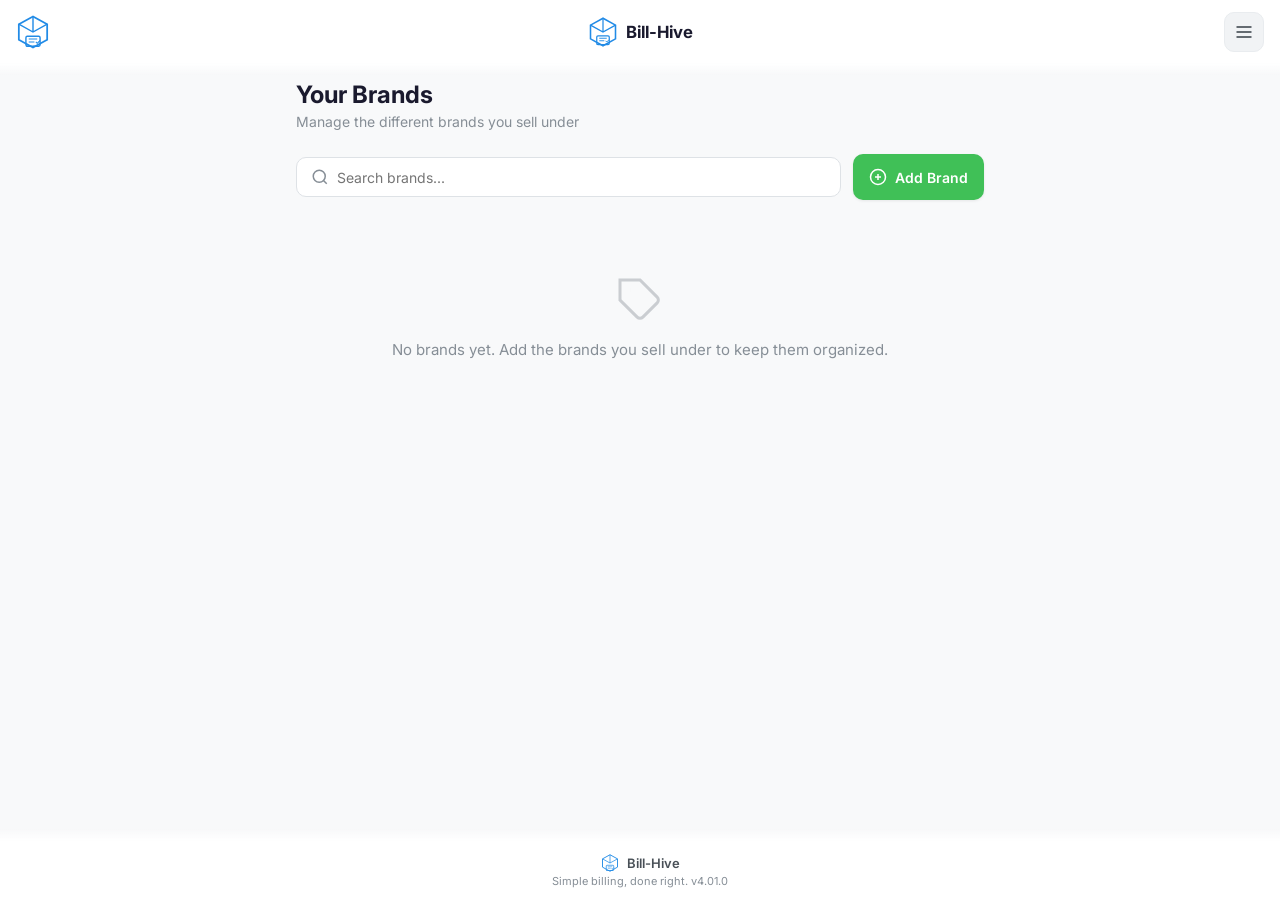
==== brands.html @ be532356 "fix: brand colour picker layout broken on Android (v4.04.8) The colour picker had display:flex in a " ====
<!DOCTYPE html>
<html lang="en">
<head>
    <meta charset="UTF-8">
    <meta name="viewport" content="width=device-width, initial-scale=1.0, maximum-scale=1.0, user-scalable=no">
    <title>Your Brands — Bill-Hive</title>
    <link rel="manifest" href="manifest.json">
    <meta name="theme-color" content="#228be6">
    <meta name="apple-mobile-web-app-capable" content="yes">
    <meta name="apple-mobile-web-app-status-bar-style" content="default">
    <meta name="apple-mobile-web-app-title" content="Bill-Hive">
    <link rel="apple-touch-icon" href="icon-192.png">
    <link rel="icon" type="image/svg+xml" href="favicon.svg">
    <style>
/* ===================== CSS VARIABLES ===================== */
:root {
    --font-primary: 'Inter', -apple-system, BlinkMacSystemFont, 'Segoe UI', sans-serif;
    --font-mono: 'JetBrains Mono', 'SF Mono', Consolas, monospace;

    /* Light Mode */
    --bg-primary: #f8f9fa;
    --bg-secondary: #ffffff;
    --bg-tertiary: #f1f3f5;
    --bg-card: #ffffff;
    --bg-hover: #f1f3f5;
    --bg-input: #ffffff;

    --text-primary: #1a1a2e;
    --text-secondary: #495057;
    --text-muted: #868e96;
    --text-inverse: #ffffff;

    --border-color: #dee2e6;
    --border-light: #e9ecef;
    --border-focus: #4dabf7;

    --accent-primary: #228be6;
    --accent-primary-hover: #1c7ed6;
    --accent-secondary: #40c057;
    --accent-danger: #fa5252;
    --accent-warning: #fab005;
    --accent-info: #15aabf;

    --shadow-sm: 0 1px 3px rgba(0,0,0,0.08);
    --shadow-md: 0 4px 12px rgba(0,0,0,0.1);
    --shadow-lg: 0 8px 24px rgba(0,0,0,0.12);

    --radius-sm: 6px;
    --radius-md: 10px;
    --radius-lg: 14px;
    --radius-xl: 20px;

    --sidebar-width: 280px;
    --header-height: 64px;
    --footer-height: 60px;

    --transition-fast: 0.15s ease;
    --transition-normal: 0.25s ease;
    --transition-slow: 0.4s cubic-bezier(0.4, 0, 0.2, 1);
}

/* Dark Mode */
.dark-mode {
    --bg-primary: #0f0f1a;
    --bg-secondary: #1a1a2e;
    --bg-tertiary: #16162a;
    --bg-card: #1e1e3a;
    --bg-hover: #252550;
    --bg-input: #1e1e3a;

    --text-primary: #e9ecef;
    --text-secondary: #adb5bd;
    --text-muted: #6c757d;
    --text-inverse: #1a1a2e;

    --border-color: #2d2d5a;
    --border-light: #252550;
    --border-focus: #4dabf7;

    --accent-primary: #339af0;
    --accent-primary-hover: #4dabf7;
    --accent-secondary: #51cf66;
    --accent-danger: #ff6b6b;
    --accent-warning: #ffd43b;
    --accent-info: #22b8cf;

    --shadow-sm: 0 1px 3px rgba(0,0,0,0.3);
    --shadow-md: 0 4px 12px rgba(0,0,0,0.4);
    --shadow-lg: 0 8px 24px rgba(0,0,0,0.5);
}

/* ===================== RESET & BASE ===================== */
*, *::before, *::after {
    margin: 0;
    padding: 0;
    box-sizing: border-box;
}

html {
    font-size: 16px;
    -webkit-font-smoothing: antialiased;
    -moz-osx-font-smoothing: grayscale;
    touch-action: manipulation;
}

body {
    font-family: var(--font-primary);
    background: var(--bg-primary);
    color: var(--text-primary);
    min-height: 100vh;
    padding-top: var(--header-height);
    padding-bottom: var(--footer-height);
    transition: background var(--transition-normal), color var(--transition-normal);
    overflow-x: hidden;
}

input, textarea, select, button {
    font-family: inherit;
    font-size: inherit;
    color: inherit;
    border: none;
    outline: none;
    background: none;
}

textarea {
    resize: vertical;
}

button {
    cursor: pointer;
    -webkit-tap-highlight-color: transparent;
}

a {
    color: inherit;
    text-decoration: none;
}

/* ===================== SIDEBAR ===================== */
.sidebar-overlay {
    position: fixed;
    inset: 0;
    background: rgba(0,0,0,0.5);
    backdrop-filter: blur(4px);
    z-index: 998;
    opacity: 0;
    visibility: hidden;
    transition: opacity var(--transition-normal), visibility var(--transition-normal);
}

.sidebar-overlay.active {
    opacity: 1;
    visibility: visible;
}

.sidebar {
    position: fixed;
    top: 0;
    right: 0;
    width: var(--sidebar-width);
    max-width: 85vw;
    height: 100vh;
    background: var(--bg-secondary);
    border-left: 1px solid var(--border-color);
    z-index: 999;
    transform: translateX(100%);
    transition: transform var(--transition-slow);
    display: flex;
    flex-direction: column;
    overflow-y: auto;
    overflow-x: hidden;
}

.sidebar.open {
    transform: translateX(0);
}

.sidebar-header {
    display: flex;
    align-items: center;
    justify-content: space-between;
    padding: 20px 20px 16px;
    border-bottom: 1px solid var(--border-light);
}

.sidebar-brand {
    display: flex;
    align-items: center;
    gap: 12px;
}

.sidebar-logo {
    width: 32px;
    height: 32px;
    color: var(--accent-primary);
    flex-shrink: 0;
}

.sidebar-title {
    font-size: 1.25rem;
    font-weight: 700;
    color: var(--text-primary);
    letter-spacing: -0.02em;
}

.sidebar-close {
    width: 36px;
    height: 36px;
    border-radius: var(--radius-md);
    display: flex;
    align-items: center;
    justify-content: center;
    color: var(--text-muted);
    transition: all var(--transition-fast);
}

.sidebar-close:hover {
    background: var(--bg-hover);
    color: var(--text-primary);
}

.sidebar-close svg {
    width: 20px;
    height: 20px;
}

.sidebar-nav {
    flex: 1;
    padding: 12px 12px;
    display: flex;
    flex-direction: column;
    gap: 2px;
}

.sidebar-link {
    display: flex;
    align-items: center;
    gap: 14px;
    padding: 12px 16px;
    border-radius: var(--radius-md);
    color: var(--text-secondary);
    font-size: 0.9375rem;
    font-weight: 500;
    transition: all var(--transition-fast);
    position: relative;
}

.sidebar-link:hover {
    background: var(--bg-hover);
    color: var(--text-primary);
}

.sidebar-link.active {
    background: var(--accent-primary);
    color: var(--text-inverse);
    box-shadow: var(--shadow-sm);
}

.sidebar-link svg {
    width: 20px;
    height: 20px;
    flex-shrink: 0;
}

.sidebar-divider {
    height: 1px;
    background: var(--border-light);
    margin: 8px 12px;
}

.theme-toggle-btn .sun-icon,
.theme-toggle-btn .moon-icon {
    display: none;
}

.light-mode .theme-toggle-btn .sun-icon {
    display: block;
}

.dark-mode .theme-toggle-btn .moon-icon {
    display: block;
}

.sidebar-footer {
    padding: 16px 20px;
    border-top: 1px solid var(--border-light);
    text-align: center;
}

.sidebar-footer p {
    font-size: 0.75rem;
    color: var(--text-muted);
    margin: 2px 0;
}

.sidebar-footer p:first-child {
    font-weight: 600;
    color: var(--text-secondary);
}

/* ===================== HEADER ===================== */
.app-header {
    position: fixed;
    top: 0;
    left: 0;
    right: 0;
    height: var(--header-height);
    background: var(--bg-secondary);
    border-bottom: 1px solid var(--border-light);
    z-index: 210;
    display: grid;
    grid-template-columns: 40px 1fr 40px;
    align-items: center;
    padding: 0 16px;
    gap: 8px;
    transition: background var(--transition-normal), border-color var(--transition-normal);
}

.header-left {
    justify-self: start;
}

.header-center {
    justify-self: center;
    display: flex;
    align-items: center;
    justify-content: center;
    min-width: 0;
    max-width: 100%;
}

/* Logo is displayed at a 4:1 (width:height) aspect ratio */
.logo-container {
    width: 100%;
    max-width: 176px;
    height: 44px;
    aspect-ratio: 4 / 1;
    border-radius: var(--radius-md);
    overflow: hidden;
    display: flex;
    align-items: center;
    justify-content: center;
    background: transparent;
}

.logo-container img {
    width: 100%;
    height: 100%;
    object-fit: contain;
}

.logo-placeholder {
    width: 100%;
    height: 100%;
    display: flex;
    align-items: center;
    justify-content: center;
    gap: 8px;
    color: var(--accent-primary);
}

.logo-placeholder svg {
    width: 30px;
    height: 30px;
    flex-shrink: 0;
}

.logo-placeholder-text {
    font-family: var(--font-primary);
    font-weight: 700;
    font-size: 1.05rem;
    color: var(--text-primary);
    white-space: nowrap;
}

.header-right {
    display: flex;
    align-items: center;
    justify-self: end;
    gap: 8px;
}

.header-menu-btn {
    width: 40px;
    height: 40px;
    border-radius: var(--radius-md);
    display: flex;
    align-items: center;
    justify-content: center;
    color: var(--text-secondary);
    background: var(--bg-tertiary);
    border: 1px solid var(--border-light);
    transition: all var(--transition-fast);
    position: relative;
    z-index: 1;
    cursor: pointer;
    -webkit-tap-highlight-color: rgba(0,0,0,0.08);
}

@media (max-width: 640px) {
    .header-menu-btn {
        width: 44px;
        height: 44px;
        margin: -2px;
    }
}

.header-menu-btn:hover {
    background: var(--bg-hover);
    color: var(--text-primary);
}

.header-menu-btn svg {
    width: 20px;
    height: 20px;
}

/* ===================== MAIN CONTENT ===================== */
.main-content {
    max-width: 720px;
    margin: 0 auto;
    padding: 16px;
    min-height: calc(100vh - var(--header-height) - var(--footer-height));
}

.page {
    display: none;
    animation: fadeIn 0.3s ease;
}

.page.active {
    display: block;
}

@keyframes fadeIn {
    from { opacity: 0; transform: translateY(8px); }
    to { opacity: 1; transform: translateY(0); }
}

/* ===================== BILL SECTIONS ===================== */
.bill-container {
    display: flex;
    flex-direction: column;
    gap: 16px;
}

.bill-section {
    background: var(--bg-card);
    border: 1px solid var(--border-light);
    border-radius: var(--radius-lg);
    padding: 20px;
    box-shadow: var(--shadow-sm);
    transition: background var(--transition-normal), border-color var(--transition-normal);
}

.section-header {
    display: flex;
    align-items: center;
    gap: 10px;
    margin-bottom: 16px;
    padding-bottom: 12px;
    border-bottom: 1px solid var(--border-light);
}

.section-header svg {
    width: 22px;
    height: 22px;
    color: var(--accent-primary);
    flex-shrink: 0;
}

.section-header h2 {
    font-size: 1rem;
    font-weight: 600;
    color: var(--text-primary);
    letter-spacing: -0.01em;
}

/* ===================== FORM ELEMENTS ===================== */
.form-grid {
    display: grid;
    grid-template-columns: 1fr 1fr;
    gap: 14px;
}

.form-group {
    display: flex;
    flex-direction: column;
    gap: 6px;
}

.form-group.full-width {
    grid-column: 1 / -1;
}

.form-group label {
    font-size: 0.8125rem;
    font-weight: 600;
    color: var(--text-secondary);
    display: flex;
    align-items: center;
    gap: 4px;
}

.form-group label .required {
    color: var(--accent-danger);
}

.form-group input,
.form-group textarea,
.form-group select {
    padding: 10px 14px;
    border: 1.5px solid var(--border-color);
    border-radius: var(--radius-md);
    background: var(--bg-input);
    color: var(--text-primary);
    font-size: 0.9375rem;
    transition: all var(--transition-fast);
    width: 100%;
}

.form-group input:focus,
.form-group textarea:focus,
.form-group select:focus {
    border-color: var(--border-focus);
    box-shadow: 0 0 0 3px rgba(77, 171, 247, 0.15);
}

.form-group input::placeholder,
.form-group textarea::placeholder {
    color: var(--text-muted);
}

.form-group input.readonly-field {
    background: var(--bg-tertiary);
    color: var(--text-muted);
    cursor: not-allowed;
}

.form-group textarea {
    min-height: 60px;
}

/* ===================== LINE ITEMS ===================== */
.line-items-container {
    display: flex;
    flex-direction: column;
    gap: 10px;
}

.line-item {
    position: relative;
    background: var(--bg-tertiary);
    border: 1px solid var(--border-light);
    border-radius: var(--radius-md);
    padding: 14px;
    overflow: hidden;
    transition: all var(--transition-fast);
}

.line-item:hover {
    border-color: var(--border-color);
    box-shadow: var(--shadow-sm);
}

.line-item-header {
    display: flex;
    align-items: center;
    gap: 10px;
    margin-bottom: 10px;
}

.line-item-number {
    width: 26px;
    height: 26px;
    border-radius: 50%;
    background: var(--accent-primary);
    color: var(--text-inverse);
    font-size: 0.75rem;
    font-weight: 700;
    display: flex;
    align-items: center;
    justify-content: center;
    flex-shrink: 0;
}

.line-item-name {
    flex: 1;
    font-weight: 600;
    font-size: 0.9375rem;
    color: var(--text-primary);
}

.line-item-delete {
    width: 32px;
    height: 32px;
    border-radius: var(--radius-sm);
    display: flex;
    align-items: center;
    justify-content: center;
    color: var(--accent-danger);
    background: rgba(250, 82, 82, 0.1);
    transition: all var(--transition-fast);
    flex-shrink: 0;
}

.line-item-delete:hover {
    background: rgba(250, 82, 82, 0.2);
}

.line-item-delete svg {
    width: 16px;
    height: 16px;
}

.line-item-fields {
    display: grid;
    grid-template-columns: 1fr 1fr;
    gap: 10px;
}

.line-item-fields .form-group input {
    padding: 8px 12px;
    font-size: 0.875rem;
}

.line-item-total {
    margin-top: 10px;
    padding-top: 10px;
    border-top: 1px dashed var(--border-light);
    display: flex;
    justify-content: space-between;
    align-items: center;
}

.line-item-total-label {
    font-size: 0.8125rem;
    color: var(--text-muted);
    font-weight: 500;
}

.line-item-total-value {
    font-size: 1.0625rem;
    font-weight: 700;
    color: var(--accent-primary);
    font-family: var(--font-mono);
}

/* Mobile swipe delete indicator */
.line-item-swipe-indicator {
    display: none;
}

@media (max-width: 640px) {
    .line-item {
        position: relative;
        touch-action: pan-y;
    }

    .line-item-delete {
        display: none;
    }

    .line-item-swipe-indicator {
        display: block;
        position: absolute;
        right: 0;
        top: 0;
        bottom: 0;
        width: 60px;
        background: var(--accent-danger);
        color: white;
        display: flex;
        align-items: center;
        justify-content: center;
        transform: translateX(100%);
        transition: transform var(--transition-fast);
        border-radius: 0 var(--radius-md) var(--radius-md) 0;
    }

    .line-item.swiped .line-item-swipe-indicator {
        transform: translateX(0);
    }

    .line-item.swiped .line-item-content {
        transform: translateX(-60px);
    }

    .line-item-content {
        transition: transform var(--transition-fast);
    }

    .line-item-delete-mobile {
        display: flex;
        align-items: center;
        justify-content: center;
    }

    .line-item-delete-mobile svg {
        width: 20px;
        height: 20px;
    }
}

.add-item-btn {
    width: 100%;
    padding: 14px;
    border: 2px dashed var(--border-color);
    border-radius: var(--radius-md);
    color: var(--accent-primary);
    font-weight: 600;
    font-size: 0.9375rem;
    display: flex;
    align-items: center;
    justify-content: center;
    gap: 8px;
    transition: all var(--transition-fast);
    margin-top: 4px;
}

.add-item-btn:hover {
    border-color: var(--accent-primary);
    background: rgba(34, 139, 230, 0.05);
}

.add-item-btn svg {
    width: 20px;
    height: 20px;
}

/* ===================== TOTALS ===================== */
.totals-section {
    background: linear-gradient(135deg, var(--bg-card) 0%, var(--bg-tertiary) 100%);
}

.totals-grid {
    display: flex;
    flex-direction: column;
    gap: 10px;
}

.total-row {
    display: flex;
    justify-content: space-between;
    align-items: center;
    padding: 8px 0;
}

.total-row:not(:last-child) {
    border-bottom: 1px solid var(--border-light);
}

.total-label {
    font-size: 0.875rem;
    color: var(--text-secondary);
    font-weight: 500;
}

.total-value {
    font-family: var(--font-mono);
    font-size: 0.9375rem;
    font-weight: 600;
    color: var(--text-primary);
}

.total-value.discount {
    color: var(--accent-danger);
}

.total-value.tax {
    color: var(--accent-secondary);
}

.total-row.grand-total {
    padding: 14px 0 6px;
    margin-top: 4px;
    border-top: 2px solid var(--border-color);
    border-bottom: none;
}

.total-row.grand-total .total-label {
    font-size: 1.0625rem;
    font-weight: 700;
    color: var(--text-primary);
}

.total-row.grand-total .total-value {
    font-size: 1.375rem;
    font-weight: 700;
    color: var(--accent-primary);
}

/* ===================== PAYMENT MODES ===================== */
.payment-modes {
    display: grid;
    grid-template-columns: repeat(4, 1fr);
    gap: 8px;
}

.payment-mode-btn {
    padding: 12px 8px;
    border: 1.5px solid var(--border-color);
    border-radius: var(--radius-md);
    background: var(--bg-input);
    color: var(--text-secondary);
    font-size: 0.8125rem;
    font-weight: 600;
    display: flex;
    flex-direction: column;
    align-items: center;
    gap: 6px;
    transition: all var(--transition-fast);
}

.payment-mode-btn svg {
    width: 22px;
    height: 22px;
}

.payment-mode-btn:hover {
    border-color: var(--accent-primary);
    color: var(--accent-primary);
}

.payment-mode-btn.active {
    border-color: var(--accent-primary);
    background: rgba(34, 139, 230, 0.1);
    color: var(--accent-primary);
    box-shadow: 0 0 0 3px rgba(34, 139, 230, 0.1);
}

@media (max-width: 480px) {
    .payment-modes {
        grid-template-columns: repeat(2, 1fr);
    }
}

/* ===================== ACTION BUTTONS ===================== */
.action-buttons {
    display: grid;
    grid-template-columns: 1fr 1fr;
    gap: 10px;
    position: sticky;
    bottom: 8px;
    z-index: 50;
    padding: 4px;
}

.action-btn {
    padding: 14px 16px;
    border-radius: var(--radius-md);
    font-weight: 600;
    font-size: 0.875rem;
    display: flex;
    align-items: center;
    justify-content: center;
    gap: 8px;
    transition: all var(--transition-fast);
    border: none;
    box-shadow: var(--shadow-sm);
}

.action-btn svg {
    width: 18px;
    height: 18px;
    flex-shrink: 0;
}

.btn-save-print {
    background: var(--accent-primary);
    color: var(--text-inverse);
}

.btn-save-print:hover {
    background: var(--accent-primary-hover);
    transform: translateY(-1px);
    box-shadow: var(--shadow-md);
}

.btn-preview {
    background: var(--accent-info);
    color: var(--text-inverse);
}

.btn-preview:hover {
    background: #1098ad;
    transform: translateY(-1px);
}

.btn-clear {
    background: var(--bg-tertiary);
    color: var(--text-secondary);
    border: 1.5px solid var(--border-color);
}

.btn-clear:hover {
    background: var(--bg-hover);
    color: var(--accent-danger);
    border-color: var(--accent-danger);
}

.btn-save {
    background: var(--accent-secondary);
    color: var(--text-inverse);
}

.btn-save:hover {
    background: #37b24d;
    transform: translateY(-1px);
}

/* ===================== FOOTER ===================== */
.app-footer {
    position: fixed;
    bottom: 0;
    left: 0;
    right: 0;
    height: var(--footer-height);
    background: var(--bg-secondary);
    border-top: 1px solid var(--border-light);
    z-index: 90;
    display: flex;
    align-items: center;
    justify-content: center;
    transition: background var(--transition-normal), border-color var(--transition-normal);
}

.footer-content {
    display: flex;
    flex-direction: column;
    align-items: center;
    gap: 2px;
}

.footer-brand {
    display: flex;
    align-items: center;
    gap: 8px;
    color: var(--text-secondary);
    font-weight: 600;
    font-size: 0.8125rem;
}

.footer-logo {
    width: 18px;
    height: 18px;
    color: var(--accent-primary);
}

.footer-tagline {
    font-size: 0.6875rem;
    color: var(--text-muted);
}

/* ===================== MODAL ===================== */
.modal {
    position: fixed;
    inset: 0;
    z-index: 1000;
    display: flex;
    align-items: center;
    justify-content: center;
    opacity: 0;
    visibility: hidden;
    transition: opacity var(--transition-normal), visibility var(--transition-normal);
    padding: 16px;
}

.modal.active {
    opacity: 1;
    visibility: visible;
}

.modal-overlay {
    position: absolute;
    inset: 0;
    background: rgba(0,0,0,0.6);
    backdrop-filter: blur(4px);
}

.modal-content {
    position: relative;
    background: var(--bg-secondary);
    border-radius: var(--radius-lg);
    box-shadow: var(--shadow-lg);
    max-width: 520px;
    width: 100%;
    max-height: 90vh;
    display: flex;
    flex-direction: column;
    transform: scale(0.95) translateY(10px);
    transition: transform var(--transition-normal);
    overflow: hidden;
}

.modal.active .modal-content {
    transform: scale(1) translateY(0);
}

.preview-modal-content {
    max-width: 420px;
}

.preview-modal-content .modal-body {
    padding: 0;
}

.modal-header {
    display: flex;
    align-items: center;
    justify-content: space-between;
    padding: 16px 20px;
    border-bottom: 1px solid var(--border-light);
}

.modal-header h3 {
    font-size: 1.0625rem;
    font-weight: 700;
    color: var(--text-primary);
}

.modal-close {
    width: 32px;
    height: 32px;
    border-radius: var(--radius-sm);
    display: flex;
    align-items: center;
    justify-content: center;
    color: var(--text-muted);
    transition: all var(--transition-fast);
}

.modal-close:hover {
    background: var(--bg-hover);
    color: var(--text-primary);
}

.modal-close svg {
    width: 18px;
    height: 18px;
}

.modal-body {
    flex: 1;
    overflow-y: auto;
    padding: 20px;
    -webkit-overflow-scrolling: touch;
}

.modal-footer {
    display: flex;
    gap: 10px;
    padding: 16px 20px;
    border-top: 1px solid var(--border-light);
    justify-content: flex-end;
}

/* ===================== PREVIEW BILL (POS STYLE) ===================== */
.preview-bill {
    background: #fff;
    color: #000;
    padding: 16px;
    font-family: 'Courier New', monospace;
    font-size: 11px;
    line-height: 1.4;
}

.dark-mode .preview-bill {
    background: #fff;
    color: #000;
}

.pos-bill {
    max-width: 300px;
    margin: 0 auto;
    font-size: var(--pw-size, 11px);
    font-weight: var(--pw-base, 500);
}

.pos-bill * {
    font-family: 'Courier New', monospace !important;
}

.pos-header {
    text-align: center;
    padding-bottom: 8px;
    border-bottom: 1px dashed #000;
    margin-bottom: 8px;
}

.pos-logo {
    width: 100%;
    max-width: 180px;
    height: auto;
    aspect-ratio: 4 / 1;
    object-fit: contain;
    margin: 0 auto 6px;
    display: block;
    filter: grayscale(100%) contrast(1.15);
}

.pos-company-name {
    font-size: 13px;
    font-weight: var(--pw-strong, 700);
    margin-bottom: 2px;
}

.pos-gst {
    font-size: 9px;
    margin-bottom: 4px;
}

.pos-address, .pos-contact {
    font-size: 9px;
    line-height: 1.3;
}

.pos-divider {
    border: none;
    border-top: 1px dashed #000;
    margin: 6px 0;
}

.pos-meta {
    display: flex;
    justify-content: space-between;
    font-size: 9px;
    margin-bottom: 4px;
}

.pos-meta-label {
    font-weight: var(--pw-strong, 700);
}

.pos-customer {
    margin-bottom: 6px;
}

.pos-customer-label {
    font-weight: var(--pw-strong, 700);
    font-size: 9px;
}

.pos-customer-name {
    font-size: 10px;
}

.pos-table {
    width: 100%;
    border-collapse: collapse;
    font-size: 9px;
    margin-bottom: 6px;
}

.pos-table th {
    border-top: 1px solid #000;
    border-bottom: 1px solid #000;
    padding: 3px 2px;
    text-align: left;
    font-weight: var(--pw-strong, 700);
}

.pos-table td {
    padding: 2px;
    vertical-align: top;
}

.pos-table .pos-td-right {
    text-align: right;
}

.pos-table .pos-td-center {
    text-align: center;
}

.pos-totals {
    border-top: 1px solid #000;
    padding-top: 4px;
    font-size: 9px;
}

.pos-total-row {
    display: flex;
    justify-content: space-between;
    margin-bottom: 1px;
}

.pos-total-row.grand {
    font-weight: var(--pw-strong, 700);
    font-size: 11px;
    border-top: 1px solid #000;
    padding-top: 3px;
    margin-top: 3px;
}

.pos-saved {
    text-align: center;
    font-size: 9px;
    margin: 6px 0;
    font-style: italic;
}

.pos-payment {
    font-size: 9px;
    margin-bottom: 4px;
}

.pos-thankyou {
    text-align: center;
    font-size: 10px;
    font-weight: var(--pw-strong, 700);
    margin: 6px 0 4px;
}

.pos-terms {
    font-size: 8px;
    text-align: center;
    line-height: 1.3;
    margin-top: 4px;
    padding-top: 4px;
    border-top: 1px dashed #000;
}

/* ===================== PRINT STYLES ===================== */
@media print {
    body * {
        visibility: hidden;
    }

    #print-bill, #print-bill * {
        visibility: visible;
    }

    #print-bill {
        position: absolute;
        left: 0;
        top: 0;
        width: 100%;
    }

    .app-header, .app-footer, .sidebar, .main-content,
    .modal, .toast, .action-buttons {
        display: none !important;
    }
}

/* ===================== TOAST ===================== */
.toast {
    position: fixed;
    bottom: 80px;
    left: 50%;
    transform: translateX(-50%) translateY(14px) scale(0.97);
    background: var(--accent-primary);
    color: #fff;
    padding: 13px 22px;
    border-radius: var(--radius-xl);
    display: flex;
    align-items: center;
    gap: 10px;
    font-size: 0.875rem;
    font-weight: 600;
    box-shadow: var(--shadow-lg);
    z-index: 2000;
    opacity: 0;
    transition: opacity 0.45s ease, transform 0.45s ease;
    white-space: nowrap;
    pointer-events: none;
}

.toast.show {
    transform: translateX(-50%) translateY(0) scale(1);
    opacity: 1;
}

.toast-icon {
    width: 18px;
    height: 18px;
    color: #fff;
    flex-shrink: 0;
}

/* ===================== PLACEHOLDER PAGES ===================== */
.page-header {
    margin-bottom: 24px;
}

.page-header h1 {
    font-size: 1.5rem;
    font-weight: 700;
    color: var(--text-primary);
    margin-bottom: 4px;
}

.page-header p {
    font-size: 0.875rem;
    color: var(--text-muted);
}

.page-header-with-action {
    display: flex;
    align-items: flex-start;
    justify-content: space-between;
    gap: 12px;
}

.pencil-edit-btn {
    width: 40px;
    height: 40px;
    flex-shrink: 0;
    border-radius: var(--radius-md);
    display: flex;
    align-items: center;
    justify-content: center;
    color: var(--accent-primary);
    background: var(--bg-tertiary);
    border: 1px solid var(--border-light);
    transition: all var(--transition-fast);
    cursor: pointer;
}

.pencil-edit-btn:hover {
    background: var(--accent-primary);
    color: var(--text-inverse);
}

.pencil-edit-btn svg {
    width: 18px;
    height: 18px;
}

.placeholder-content {
    display: flex;
    flex-direction: column;
    align-items: center;
    justify-content: center;
    padding: 60px 20px;
    color: var(--text-muted);
    gap: 16px;
}

.placeholder-content svg {
    width: 48px;
    height: 48px;
    opacity: 0.4;
}

.placeholder-content p {
    font-size: 0.9375rem;
}

/* ===================== YOUR BRANDS PAGE ===================== */
.brand-grid {
    display: grid;
    grid-template-columns: repeat(auto-fill, minmax(220px, 1fr));
    gap: 16px;
}

.brand-card {
    background: var(--bg-card);
    border: 1px solid var(--border-light);
    border-radius: var(--radius-lg);
    overflow: hidden;
    box-shadow: var(--shadow-sm);
    display: flex;
    flex-direction: column;
    transition: box-shadow var(--transition-fast), transform var(--transition-fast);
}

.brand-card:hover {
    box-shadow: var(--shadow-md);
    transform: translateY(-2px);
}

.brand-card-logo {
    width: 100%;
    aspect-ratio: 4 / 1;
    background: var(--bg-tertiary);
    display: flex;
    align-items: center;
    justify-content: center;
    border-bottom: 1px solid var(--border-light);
    overflow: hidden;
}

.brand-card-logo img {
    width: 100%;
    height: 100%;
    object-fit: contain;
}

.brand-card-logo-placeholder {
    color: var(--accent-primary);
    opacity: 0.5;
}

.brand-card-logo-placeholder svg {
    width: 32px;
    height: 32px;
}

.brand-card-body {
    padding: 14px 16px;
    flex: 1;
}

.brand-card-name {
    font-weight: 600;
    font-size: 0.9375rem;
    color: var(--text-primary);
    margin-bottom: 4px;
}

.brand-card-desc {
    font-size: 0.8125rem;
    color: var(--text-muted);
    line-height: 1.4;
}

.brand-card-actions {
    display: flex;
    gap: 8px;
    padding: 10px 16px;
    border-top: 1px solid var(--border-light);
}

/* ===================== YOUR DATA PAGE ===================== */
.data-view {
    background: var(--bg-card);
    border: 1px solid var(--border-light);
    border-radius: var(--radius-lg);
    padding: 24px;
    display: flex;
    flex-direction: column;
    gap: 4px;
    box-shadow: var(--shadow-sm);
}

.data-view-logo-wrap {
    width: 100%;
    max-width: 240px;
    height: 60px;
    aspect-ratio: 4 / 1;
    margin: 0 0 16px;
    border-radius: var(--radius-md);
    border: 1px solid var(--border-light);
    background: var(--bg-tertiary);
    display: flex;
    align-items: center;
    justify-content: center;
    overflow: hidden;
}

.data-view-logo-wrap img {
    width: 100%;
    height: 100%;
    object-fit: contain;
}

.data-view-logo-placeholder {
    display: flex;
    align-items: center;
    gap: 8px;
    color: var(--text-muted);
    padding: 0 12px;
}

.data-view-logo-placeholder svg {
    width: 22px;
    height: 22px;
    flex-shrink: 0;
}

.data-view-logo-placeholder span {
    font-size: 0.8125rem;
    white-space: nowrap;
}

.data-view-row {
    display: flex;
    justify-content: space-between;
    align-items: flex-start;
    gap: 16px;
    padding: 12px 0;
    border-bottom: 1px solid var(--border-light);
}

.data-view-row:last-child {
    border-bottom: none;
}

.data-view-label {
    font-size: 0.8125rem;
    color: var(--text-muted);
    font-weight: 500;
    flex-shrink: 0;
}

.data-view-value {
    font-size: 0.9375rem;
    color: var(--text-primary);
    font-weight: 500;
    text-align: right;
    white-space: pre-line;
}

.edit-actions {
    display: flex;
    gap: 10px;
    flex-wrap: wrap;
}

.data-form {
    background: var(--bg-card);
    border: 1px solid var(--border-light);
    border-radius: var(--radius-lg);
    padding: 24px;
    display: flex;
    flex-direction: column;
    gap: 16px;
    box-shadow: var(--shadow-sm);
}

.data-form .form-group {
    display: flex;
    flex-direction: column;
    gap: 6px;
}

.data-form .form-group input,
.data-form .form-group textarea {
    padding: 10px 14px;
    border: 1.5px solid var(--border-color);
    border-radius: var(--radius-md);
    background: var(--bg-input);
    color: var(--text-primary);
    font-size: 0.9375rem;
    width: 100%;
    transition: all var(--transition-fast);
}

.data-form .form-group input:focus,
.data-form .form-group textarea:focus {
    border-color: var(--border-focus);
    box-shadow: 0 0 0 3px rgba(77, 171, 247, 0.15);
}

.logo-upload-area {
    position: relative;
    border: 2px dashed var(--border-color);
    border-radius: var(--radius-md);
    padding: 24px;
    text-align: center;
    cursor: pointer;
    transition: all var(--transition-fast);
    overflow: hidden;
    min-height: 120px;
    display: flex;
    align-items: center;
    justify-content: center;
}

.logo-upload-area:hover {
    border-color: var(--accent-primary);
    background: rgba(34, 139, 230, 0.03);
}

.logo-upload-area input[type="file"] {
    position: absolute;
    inset: 0;
    opacity: 0;
    cursor: pointer;
    z-index: 2;
}

.logo-upload-content {
    display: flex;
    flex-direction: column;
    align-items: center;
    gap: 6px;
    color: var(--text-muted);
}

.logo-upload-content svg {
    width: 32px;
    height: 32px;
}

.logo-upload-content span {
    font-size: 0.875rem;
    font-weight: 500;
}

.logo-upload-content small {
    font-size: 0.75rem;
}

#company-logo-preview {
    position: absolute;
    inset: 8px;
    max-width: calc(100% - 16px);
    max-height: calc(100% - 16px);
    object-fit: contain;
    z-index: 1;
}

#brand-form-logo-preview {
    position: absolute;
    inset: 8px;
    max-width: calc(100% - 16px);
    max-height: calc(100% - 16px);
    object-fit: contain;
    z-index: 1;
    border-radius: var(--radius-sm);
}

/* ===================== SETTINGS PAGE ===================== */
.settings-container {
    display: flex;
    flex-direction: column;
    gap: 20px;
}

.settings-group {
    background: var(--bg-card);
    border: 1px solid var(--border-light);
    border-radius: var(--radius-lg);
    padding: 20px;
    box-shadow: var(--shadow-sm);
}

.settings-group h3 {
    font-size: 1rem;
    font-weight: 600;
    color: var(--text-primary);
    margin-bottom: 4px;
}

.settings-desc {
    font-size: 0.8125rem;
    color: var(--text-muted);
    margin-bottom: 14px;
}

.settings-list {
    display: flex;
    flex-direction: column;
    gap: 8px;
    margin-bottom: 12px;
}

.settings-item {
    display: flex;
    align-items: center;
    gap: 8px;
}

.settings-input {
    flex: 1;
    padding: 10px 14px;
    border: 1.5px solid var(--border-color);
    border-radius: var(--radius-md);
    background: var(--bg-input);
    color: var(--text-primary);
    font-size: 0.875rem;
    transition: all var(--transition-fast);
}

.settings-input:focus {
    border-color: var(--border-focus);
    box-shadow: 0 0 0 3px rgba(77, 171, 247, 0.15);
}

.settings-textarea {
    width: 100%;
    padding: 12px 14px;
    border: 1.5px solid var(--border-color);
    border-radius: var(--radius-md);
    background: var(--bg-input);
    color: var(--text-primary);
    font-size: 0.875rem;
    font-family: inherit;
    line-height: 1.5;
    transition: all var(--transition-fast);
    resize: vertical;
    min-height: 80px;
}

.settings-textarea:focus {
    border-color: var(--border-focus);
    box-shadow: 0 0 0 3px rgba(77, 171, 247, 0.15);
}

.settings-remove {
    width: 36px;
    height: 36px;
    border-radius: var(--radius-sm);
    display: flex;
    align-items: center;
    justify-content: center;
    color: var(--accent-danger);
    background: rgba(250, 82, 82, 0.1);
    transition: all var(--transition-fast);
    flex-shrink: 0;
}

.settings-remove:hover {
    background: rgba(250, 82, 82, 0.2);
}

.settings-remove svg {
    width: 16px;
    height: 16px;
}

.add-setting-btn {
    display: inline-flex;
    align-items: center;
    gap: 6px;
    padding: 8px 14px;
    border: 1.5px dashed var(--border-color);
    border-radius: var(--radius-md);
    color: var(--accent-primary);
    font-size: 0.8125rem;
    font-weight: 600;
    transition: all var(--transition-fast);
}

.add-setting-btn:hover {
    border-color: var(--accent-primary);
    background: rgba(34, 139, 230, 0.05);
}

.add-setting-btn svg {
    width: 16px;
    height: 16px;
}

/* ===================== RESPONSIVE ===================== */
@media (max-width: 640px) {
    :root {
        --header-height: 56px;
    }

    .form-grid {
        grid-template-columns: 1fr;
    }

    .form-group.optional-field {
        display: none;
    }

    .form-group.optional-field.show {
        display: flex;
    }

    .line-item-fields {
        grid-template-columns: 1fr 1fr;
    }

    .payment-modes {
        grid-template-columns: repeat(2, 1fr);
    }

    .action-buttons {
        grid-template-columns: 1fr 1fr;
        gap: 8px;
    }

    .action-btn {
        padding: 12px 10px;
        font-size: 0.8125rem;
    }

    .action-btn svg {
        width: 16px;
        height: 16px;
    }

    .bill-section {
        padding: 16px;
    }

    .main-content {
        padding: 12px;
    }
}

@media (min-width: 641px) {
    .form-group.optional-field {
        display: flex !important;
    }
}

/* ===================== SCROLLBAR ===================== */
::-webkit-scrollbar {
    width: 6px;
}

::-webkit-scrollbar-track {
    background: transparent;
}

::-webkit-scrollbar-thumb {
    background: var(--border-color);
    border-radius: 3px;
}

::-webkit-scrollbar-thumb:hover {
    background: var(--text-muted);
}

/* ===================== SELECTION ===================== */
::selection {
    background: rgba(34, 139, 230, 0.2);
    color: inherit;
}

/* ===================== ANIMATIONS ===================== */
@keyframes slideInRight {
    from { transform: translateX(100%); }
    to { transform: translateX(0); }
}

@keyframes pulse {
    0%, 100% { opacity: 1; }
    50% { opacity: 0.6; }
}

.loading {
    animation: pulse 1.5s ease-in-out infinite;
}

/* ===================== TOOLBAR & SEARCH ===================== */
.toolbar {
    display: flex;
    flex-wrap: wrap;
    align-items: center;
    justify-content: space-between;
    gap: 12px;
    margin-bottom: 16px;
}

.search-box {
    display: flex;
    align-items: center;
    gap: 8px;
    flex: 1;
    min-width: 220px;
    padding: 10px 14px;
    border: 1.5px solid var(--border-color);
    border-radius: var(--radius-md);
    background: var(--bg-input);
}

.search-box svg {
    width: 18px;
    height: 18px;
    color: var(--text-muted);
    flex-shrink: 0;
}

.search-box input {
    flex: 1;
    background: transparent;
    font-size: 0.875rem;
    color: var(--text-primary);
}

/* ===================== DATA TABLES ===================== */
.table-wrap {
    background: var(--bg-card);
    border: 1px solid var(--border-light);
    border-radius: var(--radius-lg);
    box-shadow: var(--shadow-sm);
    overflow-x: auto;
}

.data-table {
    width: 100%;
    border-collapse: collapse;
    min-width: 520px;
}

.data-table th {
    text-align: left;
    font-size: 0.75rem;
    text-transform: uppercase;
    letter-spacing: 0.04em;
    color: var(--text-muted);
    font-weight: 600;
    padding: 12px 16px;
    border-bottom: 1px solid var(--border-light);
    white-space: nowrap;
}

.data-table td {
    padding: 12px 16px;
    font-size: 0.875rem;
    border-bottom: 1px solid var(--border-light);
    color: var(--text-secondary);
    white-space: nowrap;
}

.data-table tbody tr:last-child td {
    border-bottom: none;
}

.data-table tbody tr:hover {
    background: var(--bg-hover);
}

.cell-strong {
    font-weight: 600;
    color: var(--text-primary);
}

.cell-muted {
    color: var(--text-muted);
    text-align: center;
    padding: 24px 16px;
}

.cell-actions {
    display: flex;
    gap: 6px;
}

.icon-btn {
    width: 32px;
    height: 32px;
    border-radius: var(--radius-sm);
    display: flex;
    align-items: center;
    justify-content: center;
    color: var(--text-secondary);
    transition: all var(--transition-fast);
    flex-shrink: 0;
}

.icon-btn svg {
    width: 16px;
    height: 16px;
}

.icon-btn:hover {
    background: var(--bg-hover);
    color: var(--accent-primary);
}

.icon-btn:disabled {
    opacity: 0.35;
    cursor: not-allowed;
}

.icon-btn-danger:hover {
    color: var(--accent-danger);
    background: rgba(250, 82, 82, 0.1);
}

.status-pill {
    display: inline-block;
    padding: 3px 10px;
    border-radius: 999px;
    font-size: 0.6875rem;
    font-weight: 700;
    letter-spacing: 0.02em;
    background: var(--bg-tertiary);
    color: var(--text-secondary);
}

.status-pill.status-ok {
    background: rgba(64, 192, 87, 0.15);
    color: var(--accent-secondary);
}

.status-pill.status-low {
    background: rgba(250, 82, 82, 0.15);
    color: var(--accent-danger);
}

/* ===================== STATS / SUMMARY ===================== */
.stats-grid {
    display: grid;
    grid-template-columns: repeat(auto-fit, minmax(150px, 1fr));
    gap: 12px;
    margin-bottom: 20px;
}

.stat-card {
    display: flex;
    flex-direction: column;
    gap: 6px;
    background: var(--bg-card);
    border: 1px solid var(--border-light);
    border-radius: var(--radius-lg);
    padding: 16px 18px;
    box-shadow: var(--shadow-sm);
}

.stat-label {
    font-size: 0.75rem;
    color: var(--text-muted);
    font-weight: 600;
    text-transform: uppercase;
    letter-spacing: 0.03em;
}

.stat-value {
    font-size: 1.375rem;
    font-weight: 700;
    color: var(--text-primary);
    font-family: var(--font-mono);
}

.top-item-row {
    display: flex;
    flex-direction: column;
    gap: 6px;
    padding: 10px 0;
    border-bottom: 1px solid var(--border-light);
}

.top-item-row:last-child {
    border-bottom: none;
}

.top-item-info {
    display: flex;
    justify-content: space-between;
    font-size: 0.875rem;
}

.top-item-name {
    font-weight: 600;
    color: var(--text-primary);
}

.top-item-meta {
    color: var(--text-muted);
    font-size: 0.8125rem;
}

.top-item-bar-track {
    height: 6px;
    background: var(--bg-tertiary);
    border-radius: 999px;
    overflow: hidden;
}

.top-item-bar {
    height: 100%;
    background: var(--accent-primary);
    border-radius: 999px;
}

/* ===================== TOGGLE SWITCH ===================== */
.toggle-switch {
    display: flex;
    align-items: center;
    cursor: pointer;
    user-select: none;
}

.toggle-switch input[type="checkbox"] {
    position: relative;
    width: 40px;
    height: 22px;
    appearance: none;
    background: var(--bg-tertiary);
    border: 1.5px solid var(--border-color);
    border-radius: 999px;
    cursor: pointer;
    transition: background var(--transition-fast);
    flex-shrink: 0;
}

.toggle-switch input[type="checkbox"]::before {
    content: '';
    position: absolute;
    top: 1px;
    left: 1px;
    width: 16px;
    height: 16px;
    background: #fff;
    border-radius: 50%;
    transition: transform var(--transition-fast);
    box-shadow: var(--shadow-sm);
}

.toggle-switch input[type="checkbox"]:checked {
    background: var(--accent-primary);
    border-color: var(--accent-primary);
}

.toggle-switch input[type="checkbox"]:checked::before {
    transform: translateX(18px);
}

.toggle-switch input[type="checkbox"]:disabled {
    opacity: 0.5;
    cursor: not-allowed;
}

/* ===================== DATA ACTIONS / CONFIG ===================== */
.data-actions {
    display: flex;
    flex-wrap: wrap;
    gap: 10px;
}

.import-btn {
    display: inline-flex;
    cursor: pointer;
}

.badge-soon {
    display: inline-block;
    font-size: 0.6875rem;
    font-weight: 700;
    padding: 2px 8px;
    border-radius: 999px;
    background: rgba(250, 176, 5, 0.18);
    color: var(--accent-warning);
    margin-left: 8px;
    vertical-align: middle;
    letter-spacing: 0.02em;
}

/* ===================== RESPONSIVE: TABLES ===================== */
@media (max-width: 640px) {
    .toolbar {
        flex-direction: column;
        align-items: stretch;
    }

    .data-table {
        min-width: 460px;
    }
}

/* ===================== v2.2 ADDITIONS ===================== */

/* Highlighted stat cards (Net Sales Today / Monthly) */
.stat-card-highlight {
    background: linear-gradient(135deg, var(--accent-primary) 0%, var(--accent-info) 100%);
    color: #fff;
    border-color: transparent;
}
.stat-card-highlight .stat-label {
    color: rgba(255,255,255,0.85);
}
.stat-card-highlight .stat-value {
    color: #fff;
}

/* Sales by Brand bar */
.top-item-bar-brand {
    background: linear-gradient(90deg, var(--accent-warning), var(--accent-secondary));
}

/* PWA Install button in sidebar */
.pwa-install-btn {
    background: linear-gradient(135deg, var(--accent-primary) 0%, var(--accent-info) 100%) !important;
    color: #fff !important;
    border-radius: var(--radius-md);
    margin: 0 12px;
    padding: 10px 14px;
    font-weight: 600;
    border: none;
}
.pwa-install-btn:hover {
    opacity: 0.9;
    background: linear-gradient(135deg, var(--accent-primary-hover) 0%, var(--accent-info) 100%) !important;
}
.pwa-install-btn svg {
    color: #fff !important;
}

/* Column visibility is handled by the column-toggle system (v4.04.1).
   The old nth-child mobile overrides have been removed to avoid conflicts. */

/* ===================== v2.3 ADDITIONS ===================== */

/* Header brand icon (favicon) on the left of the header */
.header-brand-icon {
    width: 34px;
    height: 34px;
    border-radius: var(--radius-md);
    display: block;
    flex-shrink: 0;
    color: var(--accent-primary);
}

/* Item name search — custom dropdown (replaces unreliable native datalist popup) */
.line-item-name-wrap {
    position: relative;
    flex: 1;
    min-width: 0;
}

.item-suggestions {
    display: none;
    position: absolute;
    top: calc(100% + 6px);
    left: 0;
    right: 0;
    background: var(--bg-secondary);
    border: 1px solid var(--border-color);
    border-radius: var(--radius-md);
    box-shadow: var(--shadow-lg);
    max-height: 240px;
    overflow-y: auto;
    z-index: 60;
    padding: 4px;
}

.item-suggestions.show {
    display: block;
}

.item-suggestion-row {
    display: flex;
    align-items: center;
    justify-content: space-between;
    gap: 10px;
    padding: 9px 10px;
    border-radius: var(--radius-sm);
    cursor: pointer;
    font-size: 0.8125rem;
}

.item-suggestion-row:hover,
.item-suggestion-row.active {
    background: var(--bg-hover);
}

.item-suggestion-name {
    font-weight: 600;
    color: var(--text-primary);
    overflow: hidden;
    text-overflow: ellipsis;
    white-space: nowrap;
}

.item-suggestion-price {
    color: var(--text-muted);
    font-variant-numeric: tabular-nums;
    flex-shrink: 0;
    font-size: 0.75rem;
}

.item-suggestion-empty {
    padding: 10px;
    font-size: 0.8125rem;
    color: var(--text-muted);
    text-align: center;
}

/* Sales Return page — breathing room between the invoice picker, the
   returnable-items table and the refund summary block */
#return-items-container:not(:empty) {
    margin-top: 18px;
}

#return-summary {
    margin-top: 18px;
    padding-top: 18px;
    border-top: 1px solid var(--border-light);
}

/* Extra vertical spacing between stacked form rows inside any modal or
   bill section — fixes the cramped look across popups app-wide */
.modal-body .form-grid,
.bill-section .form-grid {
    row-gap: 18px;
}

.modal-body .form-grid + .form-grid {
    margin-top: 18px;
}

/* Stock adjust modal — "don't add to inventory" note */
.stock-adjust-hint {
    font-size: 0.75rem;
    color: var(--text-muted);
    margin-top: 6px;
    line-height: 1.4;
}

/* ===================== v4.x ADDITIONS ===================== */

/* Task 3: Header/Footer Edge Fading (Claude-style seamless scroll)
   The ::after on the header and ::before on the footer cast a short
   gradient shadow so content appears to slide cleanly under/over them. */

.app-header {
    overflow: visible; /* allow pseudo-element to bleed below */
}

.app-header::after {
    content: '';
    position: absolute;
    bottom: -12px;
    left: 0;
    right: 0;
    height: 12px;
    background: linear-gradient(to bottom, var(--bg-secondary), transparent);
    pointer-events: none;
    z-index: 101;
}

.app-footer {
    overflow: visible; /* allow pseudo-element to bleed above */
}

.app-footer::before {
    content: '';
    position: absolute;
    top: -12px;
    left: 0;
    right: 0;
    height: 12px;
    background: linear-gradient(to top, var(--bg-secondary), transparent);
    pointer-events: none;
    z-index: 91;
}

/* Task 7: Column Visibility Selector */

.col-hidden {
    display: none !important;
}

.column-toggle-wrap {
    position: relative;
    display: inline-block;
}

.column-toggle-btn svg {
    width: 16px;
    height: 16px;
}

.column-toggle-dropdown {
    display: none;
    position: absolute;
    top: calc(100% + 6px);
    right: 0;
    background: var(--bg-card);
    border: 1px solid var(--border-color);
    border-radius: var(--radius-md);
    padding: 8px;
    box-shadow: 0 8px 24px rgba(0, 0, 0, 0.18);
    z-index: 200;
    min-width: 180px;
    max-height: 60vh;
    overflow-y: auto;
}

.column-toggle-dropdown.open {
    display: block;
}

.column-toggle-item {
    display: flex;
    align-items: center;
    gap: 10px;
    padding: 7px 8px;
    font-size: 0.8125rem;
    font-weight: 600;
    color: var(--text-primary);
    cursor: pointer;
    border-radius: var(--radius-sm);
    white-space: nowrap;
}

.column-toggle-item:hover {
    background: var(--bg-secondary);
}

.column-toggle-item input {
    width: 15px;
    height: 15px;
    accent-color: var(--accent-primary);
    cursor: pointer;
}

/* Task 8: Custom Checkbox */

.custom-checkbox {
    position: relative;
    width: 22px;
    height: 22px;
    cursor: pointer;
    display: inline-flex;
    align-items: center;
    justify-content: center;
}

.custom-checkbox input {
    position: absolute;
    opacity: 0;
    width: 0;
    height: 0;
}

.custom-checkbox .checkmark {
    width: 20px;
    height: 20px;
    border: 2px solid var(--border-color);
    border-radius: var(--radius-sm);
    background: var(--bg-input);
    transition: all var(--transition-fast);
    display: flex;
    align-items: center;
    justify-content: center;
}

.custom-checkbox:hover .checkmark {
    border-color: var(--accent-primary);
}

.custom-checkbox input:checked + .checkmark {
    background: var(--accent-primary);
    border-color: var(--accent-primary);
}

.custom-checkbox input:checked + .checkmark::after {
    content: '';
    width: 5px;
    height: 9px;
    border: solid #fff;
    border-width: 0 2px 2px 0;
    transform: rotate(45deg);
    margin-bottom: 2px;
}

.custom-checkbox input:focus + .checkmark {
    box-shadow: 0 0 0 3px rgba(34, 139, 230, 0.2);
}

/* Task 9: Purchase Order Journey Timeline */

.po-journey {
    display: flex;
    align-items: flex-start;
    justify-content: space-between;
    margin-bottom: 20px;
    padding: 4px 4px 12px;
    border-bottom: 1px solid var(--border-color);
}

.po-journey-step {
    display: flex;
    flex-direction: column;
    align-items: center;
    gap: 6px;
    cursor: pointer;
    flex: 0 0 auto;
}

.po-journey-step-circle {
    width: 30px;
    height: 30px;
    border-radius: 50%;
    border: 2px solid var(--border-color);
    background: var(--bg-input);
    color: var(--text-muted);
    display: flex;
    align-items: center;
    justify-content: center;
    font-size: 0.8125rem;
    font-weight: 700;
    transition: all var(--transition-fast);
}

.po-journey-step-label {
    font-size: 0.75rem;
    font-weight: 600;
    color: var(--text-muted);
    white-space: nowrap;
}

.po-journey-step-completed .po-journey-step-circle {
    background: var(--accent-primary);
    border-color: var(--accent-primary);
    color: #fff;
}

.po-journey-step-completed .po-journey-step-label {
    color: var(--text-primary);
}

.po-journey-step-active .po-journey-step-circle {
    border-color: var(--accent-primary);
    color: var(--accent-primary);
    box-shadow: 0 0 0 3px rgba(34, 139, 230, 0.2);
}

.po-journey-step-active .po-journey-step-label {
    color: var(--accent-primary);
}

.po-journey-connector {
    flex: 1 1 auto;
    height: 2px;
    background: var(--border-color);
    margin-top: 15px;
    min-width: 20px;
}

.po-journey-connector-completed {
    background: var(--accent-primary);
}

/* ===================== v4.02.0 PART 1 — SHARED CHROME ADDITIONS ===================== */
/* Sidebar side / menu position (left or right). Default is right (unchanged).
   .app-header uses CSS Grid (grid-template-columns: 40px 1fr 40px), so we
   must reorder grid items with `order` — flex-direction has no effect on
   a grid container. */
body.side-left .header-left { order: 3; }
body.side-left .header-center { order: 2; }
body.side-left .header-right { order: 1; }

body.side-left .sidebar {
    left: 0;
    right: auto;
    border-left: none;
    border-right: 1px solid var(--border-color);
    transform: translateX(-100%);
}

body.side-left .sidebar.open {
    transform: translateX(0);
}

body.side-left .sidebar-header {
    flex-direction: row-reverse;
}

/* Footer logo — mirrors the header logo element so both always show the
   identical company logo (or identical placeholder icon) at once. */
.footer-logo-wrap {
    display: inline-flex;
    align-items: center;
    justify-content: center;
    width: 18px;
    height: 18px;
    flex-shrink: 0;
}

.footer-logo-wrap img.footer-logo {
    object-fit: contain;
}

/* Row-click-to-open pattern (used across Brands, Suppliers, and — per the
   pattern documented in CONTEXT.md — Items/Catalogue/Past Bills/Purchase
   Orders in later work). Clicking anywhere on a `.row-clickable` element
   opens its detail view; inner buttons/links/inputs are excluded via the
   makeRowClickable() JS helper so Edit/Delete icons keep working normally. */
.row-clickable {
    cursor: pointer;
}

.row-clickable:hover {
    background: var(--bg-hover);
}

.row-clickable:active {
    background: var(--bg-tertiary);
}

.brand-card.row-clickable:hover,
.brand-card.row-clickable:active {
    box-shadow: var(--shadow-md);
}

/* Top-level action bar shown at the top of a detail/view (Edit / Delete /
   Print / Preview). Reusable across every "view" modal or page. */
.view-action-bar {
    display: flex;
    flex-wrap: wrap;
    gap: 10px;
    margin-bottom: 16px;
}

.view-action-bar .action-btn {
    flex: 0 0 auto;
    padding: 10px 14px;
}

.view-action-bar .action-btn svg {
    width: 16px;
    height: 16px;
}

.view-detail-row {
    display: flex;
    justify-content: space-between;
    gap: 12px;
    padding: 10px 0;
    border-bottom: 1px solid var(--border-light);
}

.view-detail-row:last-child {
    border-bottom: none;
}

.view-detail-label {
    color: var(--text-muted);
    font-size: 0.8125rem;
    flex-shrink: 0;
}

.view-detail-value {
    color: var(--text-primary);
    font-weight: 600;
    text-align: right;
    word-break: break-word;
}

/* Scroll & drag optimization — smooth horizontal drag-scrolling on wide
   tables without triggering accidental text selection mid-drag. */
.table-wrap {
    -webkit-overflow-scrolling: touch;
    touch-action: pan-x pan-y;
}

.table-wrap.dragging,
.no-select-drag {
    cursor: grabbing !important;
    user-select: none !important;
    -webkit-user-select: none !important;
}

.table-wrap.dragging * {
    user-select: none !important;
    -webkit-user-select: none !important;
}

/* Responsive fixes — keep action buttons reachable instead of clipped or
   hidden on narrow viewports. */
@media (max-width: 480px) {
    .data-actions,
    .edit-actions,
    .view-action-bar {
        flex-wrap: wrap;
    }

    .data-actions .action-btn,
    .edit-actions .action-btn,
    .view-action-bar .action-btn {
        flex: 1 1 45%;
        min-width: 130px;
    }

    .page-header-with-action {
        flex-wrap: wrap;
        row-gap: 10px;
    }

    .header-right,
    .header-left {
        flex-shrink: 0;
    }
}

/* Settings page — border-filled buttons whose fill + text colors swap on
   hover, instead of the app-wide solid button style. */
#page-settings .action-btn,
#page-settings .import-btn {
    background: transparent;
    box-shadow: none;
    border: 1.5px solid var(--accent-primary);
    color: var(--accent-primary);
}

#page-settings .action-btn:hover,
#page-settings .import-btn:hover {
    background: var(--accent-primary);
    color: var(--text-inverse);
}

#page-settings .action-btn.btn-save,
#page-settings .import-btn.btn-save {
    border-color: var(--accent-secondary);
    color: var(--accent-secondary);
}

#page-settings .action-btn.btn-save:hover,
#page-settings .import-btn.btn-save:hover {
    background: var(--accent-secondary);
    color: var(--text-inverse);
}

#page-settings .action-btn.btn-clear,
#page-settings .import-btn.btn-clear {
    border-color: var(--text-muted);
    color: var(--text-secondary);
}

#page-settings .action-btn.btn-clear:hover,
#page-settings .import-btn.btn-clear:hover {
    background: var(--text-secondary);
    color: var(--bg-secondary);
}

#page-settings .btn-settings-danger {
    border-color: var(--accent-danger) !important;
    color: var(--accent-danger) !important;
}

#page-settings .btn-settings-danger:hover {
    background: var(--accent-danger) !important;
    color: var(--text-inverse) !important;
}

/* Accent color customization */
.accent-swatch-row {
    display: flex;
    align-items: center;
    gap: 12px;
    flex-wrap: wrap;
}

.accent-color-input {
    width: 52px;
    height: 36px;
    padding: 0;
    border: 1.5px solid var(--border-color);
    border-radius: var(--radius-sm);
    cursor: pointer;
    background: none;
}

.accent-preset {
    width: 26px;
    height: 26px;
    border-radius: 50%;
    border: 2px solid var(--border-color);
    cursor: pointer;
    padding: 0;
    flex-shrink: 0;
}

.accent-preset.active {
    border-color: var(--text-primary);
    box-shadow: 0 0 0 2px var(--bg-secondary), 0 0 0 4px var(--text-primary);
}

/* Screen saver */
.screensaver-overlay {
    position: fixed;
    inset: 0;
    z-index: 5000;
    background: var(--bg-primary);
    display: none;
    align-items: center;
    justify-content: center;
    flex-direction: column;
    gap: 16px;
    cursor: pointer;
}

.screensaver-overlay.active {
    display: flex;
}

.screensaver-overlay svg {
    width: 64px;
    height: 64px;
    color: var(--accent-primary);
    animation: ss-pulse 2.4s ease-in-out infinite;
}

.screensaver-overlay p {
    color: var(--text-muted);
    font-size: 0.875rem;
}

@keyframes ss-pulse {
    0%, 100% { opacity: 0.35; transform: scale(1); }
    50% { opacity: 1; transform: scale(1.08); }
}

/* Erase-data type-to-confirm input */
.type-confirm-input {
    width: 100%;
    margin-top: 10px;
    padding: 10px 12px;
    border: 1.5px solid var(--accent-danger);
    border-radius: var(--radius-sm);
    background: var(--bg-input);
    color: var(--text-primary);
    font-family: var(--font-mono);
}

/* ===================== v4.03.0 PART 2 ADDITIONS ===================== */
/* Item Add/Edit modal — up to 4 product image slots, click-to-upload when
   empty, click-to-replace when filled. Same 2MB size-limit convention as
   .logo-upload-area / handleBrandLogoUpload. */
.item-image-grid {
    display: grid;
    grid-template-columns: repeat(4, 1fr);
    gap: 10px;
}

@media (max-width: 480px) {
    .item-image-grid {
        grid-template-columns: repeat(2, 1fr);
    }
}

.item-image-slot {
    position: relative;
    aspect-ratio: 1;
    border: 2px dashed var(--border-color);
    border-radius: var(--radius-md);
    cursor: pointer;
    overflow: hidden;
    display: flex;
    align-items: center;
    justify-content: center;
    background: var(--bg-input);
    transition: all var(--transition-fast);
}

.item-image-slot:hover {
    border-color: var(--accent-primary);
    background: rgba(34, 139, 230, 0.03);
}

.item-image-slot img {
    width: 100%;
    height: 100%;
    object-fit: cover;
}

.item-image-placeholder {
    display: flex;
    flex-direction: column;
    align-items: center;
    gap: 4px;
    color: var(--text-muted);
}

.item-image-placeholder svg {
    width: 20px;
    height: 20px;
}

.item-image-placeholder span {
    font-size: 0.6875rem;
    font-weight: 500;
}

.item-image-remove {
    position: absolute;
    top: 4px;
    right: 4px;
    width: 22px;
    height: 22px;
    border-radius: 50%;
    border: none;
    background: rgba(0, 0, 0, 0.6);
    color: #fff;
    font-size: 15px;
    line-height: 1;
    cursor: pointer;
    display: flex;
    align-items: center;
    justify-content: center;
    z-index: 2;
}

/* Item view modal — small thumbnail strip of the item's images, shown
   above the read-only detail rows. */
.item-view-images {
    display: flex;
    gap: 8px;
    flex-wrap: wrap;
}

.item-view-images:not(:empty) {
    margin-bottom: 16px;
}

.item-view-images img {
    width: 72px;
    height: 72px;
    object-fit: cover;
    border-radius: var(--radius-sm);
    border: 1px solid var(--border-color);
}

/* Catalogue product page — e-commerce-style detail view with an image
   gallery supporting swipe (touch), click arrows, and dot navigation. */
.product-view-header {
    text-align: center;
    margin-bottom: 16px;
}

.product-view-name {
    font-size: 1.125rem;
    font-weight: 700;
    color: var(--text-primary);
}

.product-view-brand {
    font-size: 0.8125rem;
    color: var(--text-muted);
    margin-top: 2px;
}

.product-view-price {
    font-size: 1.375rem;
    font-weight: 800;
    color: var(--accent-primary);
    font-family: var(--font-mono);
    margin-top: 6px;
}

.product-gallery {
    position: relative;
    width: 100%;
    max-width: 340px;
    margin: 0 auto 12px;
}

.product-gallery-main {
    position: relative;
    width: 100%;
    aspect-ratio: 1;
    border-radius: var(--radius-md);
    overflow: hidden;
    background: var(--bg-input);
    display: flex;
    align-items: center;
    justify-content: center;
    touch-action: pan-y;
}

.product-gallery-main img {
    width: 100%;
    height: 100%;
    object-fit: contain;
    user-select: none;
    -webkit-user-drag: none;
}

.product-gallery-placeholder {
    color: var(--text-muted);
}

.product-gallery-placeholder svg {
    width: 48px;
    height: 48px;
}

.gallery-arrow {
    position: absolute;
    top: 50%;
    transform: translateY(-50%);
    width: 32px;
    height: 32px;
    border-radius: 50%;
    border: none;
    background: rgba(0, 0, 0, 0.45);
    color: #fff;
    display: flex;
    align-items: center;
    justify-content: center;
    cursor: pointer;
    z-index: 2;
}

.gallery-arrow:hover {
    background: rgba(0, 0, 0, 0.65);
}

.gallery-arrow.prev { left: 8px; }
.gallery-arrow.next { right: 8px; }

.gallery-arrow svg {
    width: 18px;
    height: 18px;
}

.gallery-dots {
    display: flex;
    justify-content: center;
    gap: 6px;
    margin-top: 10px;
}

.gallery-dot {
    width: 8px;
    height: 8px;
    border-radius: 50%;
    background: var(--border-color);
    cursor: pointer;
    border: none;
    padding: 0;
}

.gallery-dot.active {
    background: var(--accent-primary);
}

.product-view-fields .view-detail-row:first-child {
    border-top: 1px solid var(--border-light);
}


/* ===================== v4.04.0 PART 3 ADDITIONS ===================== */

/* Task 2: Sale Summary layout — gap between the two bill-section cards */
#page-sale-summary .bill-section + .bill-section {
    margin-top: 16px;
}

/* Task 3: Past Bills date filter toolbar row */
.bills-filter-bar {
    display: flex;
    flex-wrap: wrap;
    gap: 6px;
    margin-top: 10px;
    align-items: center;
}

.bills-filter-bar .filter-btn {
    padding: 5px 12px;
    border-radius: var(--radius-sm);
    border: 1.5px solid var(--border-color);
    background: var(--bg-input);
    color: var(--text-secondary);
    font-size: 0.8125rem;
    font-weight: 500;
    cursor: pointer;
    transition: border-color 0.15s, color 0.15s, background 0.15s;
    white-space: nowrap;
}

.bills-filter-bar .filter-btn:hover {
    border-color: var(--accent-primary);
    color: var(--accent-primary);
}

.bills-filter-bar .filter-btn.active {
    background: var(--accent-primary);
    border-color: var(--accent-primary);
    color: #fff;
}

.bills-filter-bar .filter-date-range {
    display: flex;
    gap: 6px;
    align-items: center;
    flex-wrap: wrap;
}

.bills-filter-bar .filter-date-range input[type="date"] {
    padding: 5px 8px;
    border-radius: var(--radius-sm);
    border: 1.5px solid var(--border-color);
    background: var(--bg-input);
    color: var(--text-primary);
    font-size: 0.8125rem;
    cursor: pointer;
}

.bills-date-separator {
    padding: 8px 0 4px;
    font-size: 0.75rem;
    font-weight: 700;
    color: var(--text-muted);
    text-transform: uppercase;
    letter-spacing: 0.06em;
    border-top: 1px solid var(--border-light);
}

.bills-date-separator:first-child {
    border-top: none;
}

/* Task 4: Past Bill view modal */
#bill-view-modal .modal-content {
    max-width: 520px;
}

/* Task 1: Damaged stock checkbox in sales return */
.return-damaged-row {
    display: flex;
    align-items: center;
    gap: 8px;
    margin-top: 10px;
    padding: 10px 12px;
    border-radius: var(--radius-sm);
    border: 1.5px solid var(--border-color);
    background: var(--bg-input);
    font-size: 0.875rem;
    color: var(--text-secondary);
    cursor: pointer;
}

.return-damaged-row input[type="checkbox"] {
    width: 16px;
    height: 16px;
    cursor: pointer;
    accent-color: var(--accent-danger);
    flex-shrink: 0;
}

/* Mobile column dropdown bottom-sheet (v4.04.1) */
@media (max-width: 640px) {
    .column-toggle-dropdown.open {
        position: fixed;
        top: auto;
        bottom: 0;
        left: 0;
        right: 0;
        border-radius: 16px 16px 0 0;
        padding: 16px;
        max-height: 70vh;
        overflow-y: auto;
        box-shadow: 0 -8px 32px rgba(0,0,0,0.22);
        z-index: 200;
    }
    .column-toggle-dropdown.open::before {
        content: '';
        display: block;
        width: 36px;
        height: 4px;
        border-radius: 2px;
        background: var(--border-color);
        margin: 0 auto 14px;
    }
}

/* ===== BRAND COLOUR PICKER ===== */
.brand-color-picker-wrap {
    display: flex;
    flex-direction: column;
    gap: 10px;
}

.brand-color-swatches {
    display: flex;
    flex-wrap: wrap;
    gap: 8px;
    align-items: center;
}

.brand-color-swatch {
    width: 32px;
    height: 32px;
    border-radius: 50%;
    border: 3px solid transparent;
    cursor: pointer;
    transition: transform 0.15s, border-color 0.15s, box-shadow 0.15s;
    padding: 0;
    flex-shrink: 0;
}

.brand-color-swatch:hover {
    transform: scale(1.15);
}

.brand-color-swatch.active {
    border-color: var(--text-primary);
    box-shadow: 0 0 0 2px var(--bg-card), 0 0 0 4px var(--text-primary);
}

/* Custom colour row — shows the native picker + current hex preview */
.brand-color-custom-row {
    display: flex;
    align-items: center;
    gap: 10px;
    padding: 8px 12px;
    border: 1.5px solid var(--border-color);
    border-radius: var(--radius-sm);
    cursor: pointer;
    background: var(--bg-input);
}

.brand-color-custom-row:hover {
    border-color: var(--accent-primary);
}

.brand-color-preview-dot {
    width: 22px;
    height: 22px;
    border-radius: 50%;
    border: 2px solid var(--border-color);
    flex-shrink: 0;
    transition: background 0.15s;
}

.brand-color-custom-label {
    font-size: 0.875rem;
    color: var(--text-secondary);
    flex: 1;
}

.brand-color-hex {
    font-size: 0.8125rem;
    font-family: var(--font-mono);
    color: var(--text-muted);
}

.brand-color-input {
    position: absolute;
    opacity: 0;
    width: 0;
    height: 0;
    pointer-events: none;
}

/* Brand card colour dot */
.brand-card-color-dot {
    width: 10px;
    height: 10px;
    border-radius: 50%;
    flex-shrink: 0;
    display: inline-block;
    margin-left: 6px;
    vertical-align: middle;
}

/* ===== BRAND PAGE (ecom-style) ===== */
.brand-page-modal {
    z-index: 1100;
    padding: 0;
    align-items: flex-end;
}

@media (min-width: 640px) {
    .brand-page-modal { align-items: center; padding: 16px; }
}

.brand-page-content {
    max-width: 640px;
    max-height: 95vh;
    border-radius: var(--radius-lg) var(--radius-lg) 0 0;
    overflow: hidden;
    display: flex;
    flex-direction: column;
}

@media (min-width: 640px) {
    .brand-page-content { border-radius: var(--radius-lg); }
}

.brand-page-hero {
    position: relative;
    padding: 28px 20px 20px;
    display: flex;
    flex-direction: column;
    align-items: center;
    gap: 10px;
    text-align: center;
    flex-shrink: 0;
    /* colour set inline via JS */
}

.brand-page-close {
    position: absolute;
    top: 12px;
    right: 12px;
    background: rgba(255,255,255,0.2);
    border: none;
    border-radius: 50%;
    width: 34px;
    height: 34px;
    display: flex;
    align-items: center;
    justify-content: center;
    cursor: pointer;
    color: #fff;
}

.brand-page-close svg { width: 16px; height: 16px; stroke: #fff; }

.brand-page-hero-logo {
    width: 72px;
    height: 72px;
    border-radius: 16px;
    background: rgba(255,255,255,0.18);
    display: flex;
    align-items: center;
    justify-content: center;
    overflow: hidden;
    flex-shrink: 0;
}

.brand-page-hero-logo img {
    width: 100%;
    height: 100%;
    object-fit: contain;
}

.brand-page-hero-logo svg { width: 36px; height: 36px; stroke: rgba(255,255,255,0.7); }

.brand-page-name {
    font-size: 1.4rem;
    font-weight: 800;
    color: #fff;
    text-shadow: 0 1px 4px rgba(0,0,0,0.2);
}

.brand-page-desc {
    font-size: 0.875rem;
    color: rgba(255,255,255,0.8);
    max-width: 340px;
}

.brand-page-hero-actions {
    margin-top: 4px;
}

.brand-page-action-btn {
    display: inline-flex;
    align-items: center;
    gap: 6px;
    padding: 7px 16px;
    border-radius: 20px;
    background: rgba(255,255,255,0.2);
    border: 1.5px solid rgba(255,255,255,0.4);
    color: #fff;
    font-size: 0.875rem;
    font-weight: 600;
    cursor: pointer;
    transition: background 0.15s;
}

.brand-page-action-btn:hover { background: rgba(255,255,255,0.32); }
.brand-page-action-btn svg { width: 14px; height: 14px; stroke: #fff; }

.brand-page-body {
    flex: 1;
    overflow-y: auto;
    padding: 16px;
    background: var(--bg-primary);
}

.brand-page-section-title {
    font-size: 0.8125rem;
    font-weight: 700;
    color: var(--text-muted);
    text-transform: uppercase;
    letter-spacing: 0.06em;
    margin-bottom: 12px;
}

.brand-page-products {
    display: grid;
    grid-template-columns: repeat(2, 1fr);
    gap: 12px;
}

@media (min-width: 480px) {
    .brand-page-products { grid-template-columns: repeat(3, 1fr); }
}

.brand-product-card {
    background: var(--bg-card);
    border: 1px solid var(--border-light);
    border-radius: var(--radius-md);
    overflow: hidden;
    cursor: pointer;
    transition: transform 0.15s, box-shadow 0.15s;
}

.brand-product-card:hover {
    transform: translateY(-2px);
    box-shadow: var(--shadow-md);
}

.brand-product-img {
    width: 100%;
    aspect-ratio: 1;
    background: var(--bg-tertiary);
    display: flex;
    align-items: center;
    justify-content: center;
    overflow: hidden;
}

.brand-product-img img {
    width: 100%;
    height: 100%;
    object-fit: cover;
}

.brand-product-img svg {
    width: 32px;
    height: 32px;
    opacity: 0.25;
}

.brand-product-info {
    padding: 8px 10px 10px;
}

.brand-product-name {
    font-size: 0.8125rem;
    font-weight: 700;
    color: var(--text-primary);
    white-space: nowrap;
    overflow: hidden;
    text-overflow: ellipsis;
}

.brand-product-price {
    font-size: 0.875rem;
    font-weight: 800;
    margin-top: 3px;
    /* brand colour applied inline */
}

.brand-product-stock {
    font-size: 0.725rem;
    color: var(--text-muted);
    margin-top: 2px;
}

.brand-page-empty {
    text-align: center;
    padding: 40px 20px;
    color: var(--text-muted);
    font-size: 0.9rem;
    grid-column: 1 / -1;
}

</style>
    <link href="https://fonts.googleapis.com/css2?family=JetBrains+Mono:wght@400;500;600;700&family=Inter:wght@300;400;500;600;700&display=swap" rel="stylesheet">
</head>
<body class="light-mode">
    <!-- ===================== SIDEBAR ===================== -->
    <div id="sidebar-overlay" class="sidebar-overlay" onclick="closeSidebar()"></div>
    <aside id="sidebar" class="sidebar">
        <div class="sidebar-header">
            <div class="sidebar-brand">
                <svg class="sidebar-logo" viewBox="0 0 48 48" fill="none">
                    <path d="M24 2L4 13v22l20 11 20-11V13L24 2z" stroke="currentColor" stroke-width="2.5" fill="none"/>
                    <path d="M24 2v22M4 13l20 11 20-11" stroke="currentColor" stroke-width="2" fill="none"/>
                    <rect x="14" y="30" width="20" height="14" rx="2" stroke="currentColor" stroke-width="2" fill="none"/>
                    <line x1="18" y1="34" x2="30" y2="34" stroke="currentColor" stroke-width="1.5"/>
                    <line x1="18" y1="38" x2="26" y2="38" stroke="currentColor" stroke-width="1.5"/>
                    <path d="M28 38l2 2 4-4" stroke="currentColor" stroke-width="1.5" fill="none"/>
                    <line x1="14" y1="44" x2="34" y2="44" stroke="currentColor" stroke-width="1.5" stroke-dasharray="3 2"/>
                </svg>
                <span class="sidebar-title">Bill-Hive</span>
            </div>
            <button class="sidebar-close" onclick="closeSidebar()" aria-label="Close sidebar">
                <svg viewBox="0 0 24 24" fill="none" stroke="currentColor" stroke-width="2">
                    <path d="M18 6L6 18M6 6l12 12"/>
                </svg>
            </button>
        </div>
        <nav class="sidebar-nav">
            <a href="index.html#create-bill" class="sidebar-link" data-page="create-bill">
                <svg viewBox="0 0 24 24" fill="none" stroke="currentColor" stroke-width="2">
                    <rect x="3" y="3" width="18" height="18" rx="2"/>
                    <line x1="12" y1="8" x2="12" y2="16"/>
                    <line x1="8" y1="12" x2="16" y2="12"/>
                </svg>
                <span>Create Bill</span>
            </a>
            <a href="index.html#past-bills" class="sidebar-link" data-page="past-bills">
                <svg viewBox="0 0 24 24" fill="none" stroke="currentColor" stroke-width="2">
                    <path d="M14 2H6a2 2 0 00-2 2v16a2 2 0 002 2h12a2 2 0 002-2V8z"/>
                    <polyline points="14 2 14 8 20 8"/>
                    <line x1="16" y1="13" x2="8" y2="13"/>
                    <line x1="16" y1="17" x2="8" y2="17"/>
                </svg>
                <span>Past Bills</span>
            </a>
            <a href="index.html#items" class="sidebar-link" data-page="items">
                <svg viewBox="0 0 24 24" fill="none" stroke="currentColor" stroke-width="2">
                    <path d="M21 16V8a2 2 0 00-1-1.73l-7-4a2 2 0 00-2 0l-7 4A2 2 0 003 8v8a2 2 0 001 1.73l7 4a2 2 0 002 0l7-4A2 2 0 0021 16z"/>
                    <polyline points="3.27 6.96 12 12.01 20.73 6.96"/>
                    <line x1="12" y1="22.08" x2="12" y2="12"/>
                </svg>
                <span>Items</span>
            </a>
            <a href="index.html#stock" class="sidebar-link" data-page="stock">
                <svg viewBox="0 0 24 24" fill="none" stroke="currentColor" stroke-width="2">
                    <path d="M22 12h-4l-3 9L9 3l-3 9H2"/>
                </svg>
                <span>Stock</span>
            </a>
            <a href="index.html#sales-return" class="sidebar-link" data-page="sales-return">
                <svg viewBox="0 0 24 24" fill="none" stroke="currentColor" stroke-width="2">
                    <polyline points="1 4 1 10 7 10"/>
                    <path d="M3.51 15a9 9 0 102.13-9.36L1 10"/>
                </svg>
                <span>Sales Return</span>
            </a>
            <a href="index.html#sale-summary" class="sidebar-link" data-page="sale-summary">
                <svg viewBox="0 0 24 24" fill="none" stroke="currentColor" stroke-width="2">
                    <line x1="18" y1="20" x2="18" y2="10"/>
                    <line x1="12" y1="20" x2="12" y2="4"/>
                    <line x1="6" y1="20" x2="6" y2="14"/>
                </svg>
                <span>Sale Summary</span>
            </a>
            <div class="sidebar-divider"></div>
            <a href="brands.html" class="sidebar-link active" data-page="brands">
                <svg viewBox="0 0 24 24" fill="none" stroke="currentColor" stroke-width="2">
                    <path d="M20.59 13.41L13.42 20.58a2 2 0 01-2.83 0L2 12.01V2h10.01l8.58 8.58a2 2 0 010 2.83z"/>
                    <line x1="7" y1="7" x2="7.01" y2="7"/>
                </svg>
                <span>Your Brands</span>
            </a>
            <a href="suppliers.html" class="sidebar-link" data-page="suppliers">
                <svg viewBox="0 0 24 24" fill="none" stroke="currentColor" stroke-width="2">
                    <rect x="1" y="3" width="15" height="13"/>
                    <path d="M16 8h4l3 3v5h-7V8z"/>
                    <circle cx="5.5" cy="18.5" r="2.5"/>
                    <circle cx="18.5" cy="18.5" r="2.5"/>
                </svg>
                <span>Suppliers</span>
            </a>
            <a href="fulfillment.html" class="sidebar-link" data-page="fulfillment">
                <svg viewBox="0 0 24 24" fill="none" stroke="currentColor" stroke-width="2">
                    <path d="M20 7l-8-4-8 4m16 0l-8 4m8-4v10l-8 4m0-10L4 7m8 4v10M4 7v10l8 4"/>
                </svg>
                <span>Fulfillment</span>
            </a>
            <a href="catalogue.html" class="sidebar-link" data-page="catalogue">
                <svg viewBox="0 0 24 24" fill="none" stroke="currentColor" stroke-width="2">
                    <path d="M4 19.5A2.5 2.5 0 016.5 17H20"/>
                    <path d="M6.5 2H20v20H6.5A2.5 2.5 0 014 19.5v-15A2.5 2.5 0 016.5 2z"/>
                </svg>
                <span>Catalogue</span>
            </a>
            <div class="sidebar-divider"></div>
            <a href="index.html#your-data" class="sidebar-link" data-page="your-data">
                <svg viewBox="0 0 24 24" fill="none" stroke="currentColor" stroke-width="2">
                    <path d="M20 21v-2a4 4 0 00-4-4H8a4 4 0 00-4 4v2"/>
                    <circle cx="12" cy="7" r="4"/>
                </svg>
                <span>Your Data</span>
            </a>
            <a href="index.html#settings" class="sidebar-link" data-page="settings">
                <svg viewBox="0 0 24 24" fill="none" stroke="currentColor" stroke-width="2">
                    <circle cx="12" cy="12" r="3"/>
                    <path d="M19.4 15a1.65 1.65 0 00.33 1.82l.06.06a2 2 0 010 2.83 2 2 0 01-2.83 0l-.06-.06a1.65 1.65 0 00-1.82-.33 1.65 1.65 0 00-1 1.51V21a2 2 0 01-2 2 2 2 0 01-2-2v-.09A1.65 1.65 0 009 19.4a1.65 1.65 0 00-1.82.33l-.06.06a2 2 0 01-2.83 0 2 2 0 010-2.83l.06-.06A1.65 1.65 0 004.68 15a1.65 1.65 0 00-1.51-1H3a2 2 0 01-2-2 2 2 0 012-2h.09A1.65 1.65 0 004.6 9a1.65 1.65 0 00-.33-1.82l-.06-.06a2 2 0 010-2.83 2 2 0 012.83 0l.06.06A1.65 1.65 0 009 4.68a1.65 1.65 0 001-1.51V3a2 2 0 012-2 2 2 0 012 2v.09a1.65 1.65 0 001 1.51 1.65 1.65 0 001.82-.33l.06-.06a2 2 0 012.83 0 2 2 0 010 2.83l-.06.06A1.65 1.65 0 0019.4 9a1.65 1.65 0 001.51 1H21a2 2 0 012 2 2 2 0 01-2 2h-.09a1.65 1.65 0 00-1.51 1z"/>
                </svg>
                <span>Settings</span>
            </a>
            <div class="sidebar-divider"></div>
            <button class="sidebar-link theme-toggle-btn" onclick="toggleTheme()">
                <svg class="sun-icon" viewBox="0 0 24 24" fill="none" stroke="currentColor" stroke-width="2">
                    <circle cx="12" cy="12" r="5"/>
                    <line x1="12" y1="1" x2="12" y2="3"/>
                    <line x1="12" y1="21" x2="12" y2="23"/>
                    <line x1="4.22" y1="4.22" x2="5.64" y2="5.64"/>
                    <line x1="18.36" y1="18.36" x2="19.78" y2="19.78"/>
                    <line x1="1" y1="12" x2="3" y2="12"/>
                    <line x1="21" y1="12" x2="23" y2="12"/>
                    <line x1="4.22" y1="19.78" x2="5.64" y2="18.36"/>
                    <line x1="18.36" y1="5.64" x2="19.78" y2="4.22"/>
                </svg>
                <svg class="moon-icon" viewBox="0 0 24 24" fill="none" stroke="currentColor" stroke-width="2">
                    <path d="M21 12.79A9 9 0 1111.21 3 7 7 0 0021 12.79z"/>
                </svg>
                <span>Theme</span>
            </button>
        </nav>
            <div class="sidebar-divider" id="pwa-install-divider" style="display:none;"></div>
            <button class="sidebar-link pwa-install-btn" id="pwa-install-btn" onclick="installPWA()" style="display:none;">
                <svg viewBox="0 0 24 24" fill="none" stroke="currentColor" stroke-width="2">
                    <path d="M21 15v4a2 2 0 01-2 2H5a2 2 0 01-2-2v-4"/>
                    <polyline points="7 10 12 15 17 10"/>
                    <line x1="12" y1="15" x2="12" y2="3"/>
                </svg>
                <span>Install App</span>
            </button>
        <div class="sidebar-footer">
            <p>Bill-Hive v2.2</p>
            <p>Simple billing, done right</p>
        </div>
    </aside>

    <!-- ===================== HEADER ===================== -->
    <header class="app-header">
        <div class="header-left">
            <svg class="header-brand-icon" viewBox="0 0 48 48" fill="none">
                <path d="M24 2L4 13v22l20 11 20-11V13L24 2z" stroke="currentColor" stroke-width="2.5" fill="none"/>
                <path d="M24 2v22M4 13l20 11 20-11" stroke="currentColor" stroke-width="2" fill="none"/>
                <rect x="14" y="30" width="20" height="14" rx="2" stroke="currentColor" stroke-width="2" fill="none"/>
                <line x1="18" y1="34" x2="30" y2="34" stroke="currentColor" stroke-width="1.5"/>
                <line x1="18" y1="38" x2="26" y2="38" stroke="currentColor" stroke-width="1.5"/>
                <path d="M28 38l2 2 4-4" stroke="currentColor" stroke-width="1.5" fill="none"/>
                <line x1="14" y1="44" x2="34" y2="44" stroke="currentColor" stroke-width="1.5" stroke-dasharray="3 2"/>
            </svg>
        </div>
        <div class="header-center">
            <div class="logo-container" id="header-logo-container" onclick="window.location.reload()" style="cursor:pointer;" title="Reload">
                <img id="header-logo" src="" alt="Company Logo" style="display:none;">
                <div class="logo-placeholder" id="header-logo-placeholder">
                    <svg viewBox="0 0 48 48" fill="none">
                        <path d="M24 2L4 13v22l20 11 20-11V13L24 2z" stroke="currentColor" stroke-width="2.5" fill="none"/>
                        <path d="M24 2v22M4 13l20 11 20-11" stroke="currentColor" stroke-width="2" fill="none"/>
                        <rect x="14" y="30" width="20" height="14" rx="2" stroke="currentColor" stroke-width="2" fill="none"/>
                        <line x1="18" y1="34" x2="30" y2="34" stroke="currentColor" stroke-width="1.5"/>
                        <line x1="18" y1="38" x2="26" y2="38" stroke="currentColor" stroke-width="1.5"/>
                        <path d="M28 38l2 2 4-4" stroke="currentColor" stroke-width="1.5" fill="none"/>
                        <line x1="14" y1="44" x2="34" y2="44" stroke="currentColor" stroke-width="1.5" stroke-dasharray="3 2"/>
                    </svg>
                    <span class="logo-placeholder-text">Bill-Hive</span>
                </div>
            </div>
        </div>
        <div class="header-right">
            <button class="header-menu-btn" onclick="openSidebar()" aria-label="Open menu">
                <svg viewBox="0 0 24 24" fill="none" stroke="currentColor" stroke-width="2">
                    <line x1="3" y1="6" x2="21" y2="6"/>
                    <line x1="3" y1="12" x2="21" y2="12"/>
                    <line x1="3" y1="18" x2="21" y2="18"/>
                </svg>
            </button>
        </div>
    </header>

    <!-- ===================== MAIN CONTENT ===================== -->
    <main class="main-content">
        <section class="page active">
            <div class="page-header">
                <h1>Your Brands</h1>
                <p>Manage the different brands you sell under</p>
            </div>
            <div class="toolbar">
                <div class="search-box">
                    <svg viewBox="0 0 24 24" fill="none" stroke="currentColor" stroke-width="2"><circle cx="11" cy="11" r="8"/><line x1="21" y1="21" x2="16.65" y2="16.65"/></svg>
                    <input type="text" id="brands-search" placeholder="Search brands..." oninput="renderBrands()">
                </div>
                <button class="action-btn btn-save" onclick="openBrandModal()">
                    <svg viewBox="0 0 24 24" fill="none" stroke="currentColor" stroke-width="2"><circle cx="12" cy="12" r="10"/><line x1="12" y1="8" x2="12" y2="16"/><line x1="8" y1="12" x2="16" y2="12"/></svg>
                    Add Brand
                </button>
            </div>

            <div class="brand-grid" id="brand-grid"></div>
            <div id="brands-empty" class="placeholder-content" style="display:none;">
                <svg viewBox="0 0 24 24" fill="none" stroke="currentColor" stroke-width="1.5">
                    <path d="M20.59 13.41L13.42 20.58a2 2 0 01-2.83 0L2 12.01V2h10.01l8.58 8.58a2 2 0 010 2.83z"/>
                    <line x1="7" y1="7" x2="7.01" y2="7"/>
                </svg>
                <p>No brands yet. Add the brands you sell under to keep them organized.</p>
            </div>
        </section>
    </main>

    <!-- ===================== FOOTER ===================== -->
    <footer class="app-footer">
        <div class="footer-content">
            <div class="footer-brand">
                <svg class="footer-logo" viewBox="0 0 48 48" fill="none">
                    <path d="M24 2L4 13v22l20 11 20-11V13L24 2z" stroke="currentColor" stroke-width="2.5" fill="none"/>
                    <path d="M24 2v22M4 13l20 11 20-11" stroke="currentColor" stroke-width="2" fill="none"/>
                    <rect x="14" y="30" width="20" height="14" rx="2" stroke="currentColor" stroke-width="2" fill="none"/>
                    <line x1="18" y1="34" x2="30" y2="34" stroke="currentColor" stroke-width="1.5"/>
                    <line x1="18" y1="38" x2="26" y2="38" stroke="currentColor" stroke-width="1.5"/>
                    <path d="M28 38l2 2 4-4" stroke="currentColor" stroke-width="1.5" fill="none"/>
                    <line x1="14" y1="44" x2="34" y2="44" stroke="currentColor" stroke-width="1.5" stroke-dasharray="3 2"/>
                </svg>
                <span>Bill-Hive</span>
            </div>
            <p class="footer-tagline">Simple billing, done right. v4.01.0</p>
        </div>
    </footer>

    <!-- ===================== BRAND MODAL ===================== -->
    <div id="brand-modal" class="modal">
        <div class="modal-overlay" onclick="closeBrandModal()"></div>
        <div class="modal-content">
            <div class="modal-header">
                <h3 id="brand-modal-title">Add Brand</h3>
                <button class="modal-close" onclick="closeBrandModal()">
                    <svg viewBox="0 0 24 24" fill="none" stroke="currentColor" stroke-width="2"><line x1="18" y1="6" x2="6" y2="18"/><line x1="6" y1="6" x2="18" y2="18"/></svg>
                </button>
            </div>
            <div class="modal-body">
                <div class="form-grid">
                    <div class="form-group full-width">
                        <label>Brand Name <span class="required">*</span></label>
                        <input type="text" id="brand-form-name" placeholder="e.g., Northline Apparel">
                    </div>
                    <div class="form-group full-width">
                        <label>Description</label>
                        <textarea id="brand-form-description" rows="2" placeholder="What this brand covers (optional)"></textarea>
                    </div>
                    <div class="form-group full-width">
                        <label>Brand Logo</label>
                        <div class="logo-upload-area" id="brand-logo-upload-area">
                            <input type="file" id="brand-form-logo-input" accept="image/*" onchange="handleBrandLogoUpload(event)">
                            <div class="logo-upload-content">
                                <svg viewBox="0 0 24 24" fill="none" stroke="currentColor" stroke-width="2">
                                    <path d="M21 15v4a2 2 0 01-2 2H5a2 2 0 01-2-2v-4"/>
                                    <polyline points="17 8 12 3 7 8"/>
                                    <line x1="12" y1="3" x2="12" y2="15"/>
                                </svg>
                                <span>Click to upload logo</span>
                                <small>4:1 ratio recommended &middot; PNG, JPG, SVG &middot; max 2MB</small>
                            </div>
                            <img id="brand-form-logo-preview" src="" alt="Logo Preview" style="display:none;">
                        </div>
                    </div>
                    <div class="form-group full-width">
                        <label>Brand Colour</label>
                        <div class="brand-color-picker-wrap">
                            <div class="brand-color-swatches" id="brand-color-swatches">
                                <button type="button" class="brand-color-swatch" style="background:#228be6;" data-color="#228be6" onclick="setBrandColor('#228be6')"></button>
                                <button type="button" class="brand-color-swatch" style="background:#e03131;" data-color="#e03131" onclick="setBrandColor('#e03131')"></button>
                                <button type="button" class="brand-color-swatch" style="background:#2f9e44;" data-color="#2f9e44" onclick="setBrandColor('#2f9e44')"></button>
                                <button type="button" class="brand-color-swatch" style="background:#e67700;" data-color="#e67700" onclick="setBrandColor('#e67700')"></button>
                                <button type="button" class="brand-color-swatch" style="background:#9c36b5;" data-color="#9c36b5" onclick="setBrandColor('#9c36b5')"></button>
                                <button type="button" class="brand-color-swatch" style="background:#1098ad;" data-color="#1098ad" onclick="setBrandColor('#1098ad')"></button>
                                <button type="button" class="brand-color-swatch" style="background:#f06595;" data-color="#f06595" onclick="setBrandColor('#f06595')"></button>
                                <button type="button" class="brand-color-swatch" style="background:#1a1a2e;" data-color="#1a1a2e" onclick="setBrandColor('#1a1a2e')"></button>
                            </div>
                            <!-- Custom colour row — tapping opens the native color picker -->
                            <div class="brand-color-custom-row" onclick="$('#brand-form-color').click()">
                                <div class="brand-color-preview-dot" id="brand-color-preview-dot" style="background:#228be6;"></div>
                                <span class="brand-color-custom-label">Custom colour</span>
                                <span class="brand-color-hex" id="brand-color-hex">#228be6</span>
                                <input type="color" id="brand-form-color" value="#228be6" class="brand-color-input" oninput="onBrandColorInput(this.value)" onchange="onBrandColorInput(this.value)">
                            </div>
                        </div>
                    </div>
                </div>
            </div>
            <div class="modal-footer">
                <button class="action-btn btn-save" onclick="saveBrandForm()">Save Brand</button>
                <button class="action-btn btn-clear" onclick="closeBrandModal()">Cancel</button>
            </div>
        </div>
    </div>

    <!-- ===================== BRAND VIEW MODAL (v4.02.0 Part 1 — reference pattern) ===================== -->
    <div id="brand-view-modal" class="modal">
        <div class="modal-overlay" onclick="closeBrandViewModal()"></div>
        <div class="modal-content">
            <div class="modal-header">
                <h3 id="brand-view-title">Brand</h3>
                <button class="modal-close" onclick="closeBrandViewModal()">
                    <svg viewBox="0 0 24 24" fill="none" stroke="currentColor" stroke-width="2"><line x1="18" y1="6" x2="6" y2="18"/><line x1="6" y1="6" x2="18" y2="18"/></svg>
                </button>
            </div>
            <div class="modal-body">
                <div class="view-action-bar">
                    <button class="action-btn btn-save" onclick="editBrandFromView()">
                        <svg viewBox="0 0 24 24" fill="none" stroke="currentColor" stroke-width="2"><path d="M17 3a2.828 2.828 0 114 4L7.5 20.5 2 22l1.5-5.5L17 3z"/></svg>
                        Edit
                    </button>
                    <button class="action-btn" style="background:transparent;border:1.5px solid var(--accent-danger);color:var(--accent-danger);" onclick="deleteBrandFromView()">
                        <svg viewBox="0 0 24 24" fill="none" stroke="currentColor" stroke-width="2"><polyline points="3 6 5 6 21 6"/><path d="M19 6v14a2 2 0 01-2 2H7a2 2 0 01-2-2V6m3 0V4a2 2 0 012-2h4a2 2 0 012 2v2"/></svg>
                        Delete
                    </button>
                </div>
                <div class="brand-card-logo" id="brand-view-logo" style="margin-bottom:16px;"></div>
                <div id="brand-view-body"></div>
            </div>
        </div>
    </div>

    <!-- ===================== CUSTOM CONFIRM MODAL (v4.01.0) ===================== -->
    <div id="confirm-modal" class="modal">
        <div class="modal-overlay" onclick="closeConfirmModal()"></div>
        <div class="modal-content" style="max-width:400px;">
            <div class="modal-header">
                <h3 id="confirm-modal-title">Confirm</h3>
            </div>
            <div class="modal-body">
                <p id="confirm-modal-message" style="color:var(--text-secondary);line-height:1.6;">Are you sure?</p>
            </div>
            <div class="modal-footer">
                <button class="action-btn btn-danger" id="confirm-yes-btn">Confirm</button>
                <button class="action-btn btn-clear" onclick="closeConfirmModal()">Cancel</button>
            </div>
        </div>
    </div>

    <!-- ===================== TOAST ===================== -->
    <div id="toast" class="toast">
        <svg class="toast-icon" viewBox="0 0 24 24" fill="none" stroke="currentColor" stroke-width="2">
            <path d="M22 11.08V12a10 10 0 11-5.93-9.14"/>
            <polyline points="22 4 12 14.01 9 11.01"/>
        </svg>
        <span id="toast-message">Saved successfully!</span>
    </div>

    <script>
// ===================== BILL-HIVE SHARED CHROME =====================
// Common header / sidebar / theme / utility functions shared by the
// standalone pages (brands.html, suppliers.html, fulfillment.html, catalogue.html).
// index.html does NOT include this file — it already defines these
// in script.js.

// ===================== INDEXEDDB WRAPPER (v4.01.0) =====================
// Standalone pages don't load script.js, so they carry their own copy
// of the IndexedDB wrapper.
const DB_NAME = 'billhive-db';
const DB_VERSION = 2; // v4.01.0 Task 7: bumped to add the 'columnVisibility' store

const STORE_NAMES = [
    'company', 'settings', 'config', 'items', 'stocklog',
    'bills', 'returns', 'brands', 'suppliers', 'purchaseOrders', 'meta', 'theme',
    'columnVisibility'
];

const STORE_MAP = {
    'billhive-company': 'company',
    'billhive-settings': 'settings',
    'billhive-config': 'config',
    'billhive-items': 'items',
    'billhive-stocklog': 'stocklog',
    'billhive-bills': 'bills',
    'billhive-returns': 'returns',
    'billhive-brands': 'brands',
    'billhive-suppliers': 'suppliers',
    'billhive-purchase-orders': 'purchaseOrders',
    'billhive-meta': 'meta',
    'billhive-theme': 'theme'
};

let db = null;
let dbFailed = false;

function dbInit() {
    return new Promise((resolve) => {
        if (!window.indexedDB) {
            console.warn('IndexedDB not available — falling back to localStorage');
            dbFailed = true;
            resolve(null);
            return;
        }
        const request = indexedDB.open(DB_NAME, DB_VERSION);
        request.onerror = () => {
            console.warn('IndexedDB failed to open — falling back to localStorage', request.error);
            dbFailed = true;
            resolve(null);
        };
        request.onsuccess = () => {
            db = request.result;
            resolve(db);
        };
        request.onupgradeneeded = (event) => {
            const database = event.target.result;
            STORE_NAMES.forEach(name => {
                if (!database.objectStoreNames.contains(name)) {
                    database.createObjectStore(name);
                }
            });
        };
    }).then(() => migrateFromLocalStorage());
}

function migrateFromLocalStorage() {
    if (dbFailed) return Promise.resolve();
    const migrations = [];
    Object.entries(STORE_MAP).forEach(([lsKey, storeName]) => {
        const data = localStorage.getItem(lsKey);
        if (data !== null) {
            let parsed;
            try { parsed = JSON.parse(data); } catch (e) { parsed = data; }
            migrations.push(dbSet(storeName, parsed).then(() => localStorage.removeItem(lsKey)));
        }
    });
    return Promise.all(migrations);
}

function dbGet(storeName) {
    if (dbFailed) {
        const lsKey = Object.keys(STORE_MAP).find(k => STORE_MAP[k] === storeName);
        try {
            const raw = localStorage.getItem(lsKey);
            return Promise.resolve(raw !== null ? JSON.parse(raw) : null);
        } catch (e) { return Promise.resolve(null); }
    }
    return new Promise((resolve, reject) => {
        if (!db) { resolve(null); return; }
        try {
            const tx = db.transaction(storeName, 'readonly');
            const store = tx.objectStore(storeName);
            const request = store.get('data');
            request.onsuccess = () => resolve(request.result !== undefined ? request.result : null);
            request.onerror = () => reject(request.error);
        } catch (e) { resolve(null); }
    });
}

function dbSet(storeName, value) {
    if (dbFailed) {
        const lsKey = Object.keys(STORE_MAP).find(k => STORE_MAP[k] === storeName);
        try {
            localStorage.setItem(lsKey, JSON.stringify(value));
            return Promise.resolve();
        } catch (e) { return Promise.reject(e); }
    }
    return new Promise((resolve, reject) => {
        if (!db) { reject(new Error('DB not initialized')); return; }
        const tx = db.transaction(storeName, 'readwrite');
        const store = tx.objectStore(storeName);
        const request = store.put(value, 'data');
        request.onsuccess = () => resolve();
        request.onerror = () => reject(request.error);
    });
}

function dbRemove(storeName) {
    if (dbFailed) {
        const lsKey = Object.keys(STORE_MAP).find(k => STORE_MAP[k] === storeName);
        localStorage.removeItem(lsKey);
        return Promise.resolve();
    }
    return new Promise((resolve, reject) => {
        if (!db) { resolve(); return; }
        const tx = db.transaction(storeName, 'readwrite');
        const store = tx.objectStore(storeName);
        const request = store.delete('data');
        request.onsuccess = () => resolve();
        request.onerror = () => reject(request.error);
    });
}

function dbClearAll() {
    return Promise.all(STORE_NAMES.map(name => dbRemove(name)));
}

const $ = (selector) => document.querySelector(selector);
const $$ = (selector) => document.querySelectorAll(selector);

function escapeHtml(str) {
    return String(str || '').replace(/[&<>"']/g, c => ({ '&': '&amp;', '<': '&lt;', '>': '&gt;', '"': '&quot;', "'": '&#39;' }[c]));
}

// Currency symbol is cached after load so formatCurrency() can stay
// synchronous for use inside template-literal render functions.
let cachedCurrencySymbol = '₹';

async function loadCurrencySymbol() {
    try {
        const s = await dbGet('settings');
        if (s && s.currencySymbol) cachedCurrencySymbol = s.currencySymbol;
    } catch (e) {}
}

function getCurrencySymbol() {
    return cachedCurrencySymbol;
}

function formatCurrency(amount) {
    return getCurrencySymbol() + ' ' + parseFloat(amount || 0).toFixed(2);
}

function formatDate(date) {
    const d = new Date(date);
    return d.toLocaleDateString('en-GB', { day: '2-digit', month: '2-digit', year: 'numeric' });
}

function showToast(message) {
    const toast = $('#toast');
    const toastMessage = $('#toast-message');
    if (!toast || !toastMessage) return;
    toastMessage.textContent = message;
    toast.classList.add('show');
    setTimeout(() => toast.classList.remove('show'), 2500);
}

// ===================== SIDEBAR =====================
function openSidebar() {
    $('#sidebar').classList.add('open');
    $('#sidebar-overlay').classList.add('active');
    document.body.style.overflow = 'hidden';
}

function closeSidebar() {
    $('#sidebar').classList.remove('open');
    $('#sidebar-overlay').classList.remove('active');
    document.body.style.overflow = '';
}

// ===================== THEME =====================
async function toggleTheme() {
    const body = document.body;
    const isDark = body.classList.contains('dark-mode');
    if (isDark) {
        body.classList.remove('dark-mode');
        body.classList.add('light-mode');
        await dbSet('theme', 'light');
    } else {
        body.classList.remove('light-mode');
        body.classList.add('dark-mode');
        await dbSet('theme', 'dark');
    }
}

async function initTheme() {
    const savedTheme = await dbGet('theme');
    if (savedTheme === 'dark') {
        document.body.classList.remove('light-mode');
        document.body.classList.add('dark-mode');
    }
}

// ===================== HEADER LOGO =====================
function updateHeaderLogo(logoUrl) {
    const headerImg = $('#header-logo');
    const headerPlaceholder = $('#header-logo-placeholder');
    if (!headerImg || !headerPlaceholder) return;
    if (logoUrl) {
        headerImg.src = logoUrl;
        headerImg.style.display = 'block';
        headerPlaceholder.style.display = 'none';
    } else {
        headerImg.style.display = 'none';
        headerPlaceholder.style.display = 'flex';
    }
}

async function loadHeaderCompanyLogo() {
    try {
        const data = await dbGet('company');
        if (data && data.logo) updateHeaderLogo(data.logo);
    } catch (e) { console.error('Error loading company logo:', e); }
}

// ===================== SIDEBAR SIDE (v4.02.0 Part 1) =====================
// Standalone pages have no Settings UI of their own — they just read and
// apply whatever was chosen on index.html's Settings page.
function applySidebarSide(side) {
    document.body.classList.toggle('side-left', side === 'left');
}

// ===================== ACCENT COLOR (v4.02.0 Part 1) =====================
function applyAccentColor(hex) {
    // See script.js's applyAccentColor for why this targets body, not html.
    const target = document.body;
    if (hex) {
        target.style.setProperty('--accent-primary', hex);
        target.style.setProperty('--accent-primary-hover', shadeColor(hex, -12));
    } else {
        target.style.removeProperty('--accent-primary');
        target.style.removeProperty('--accent-primary-hover');
    }
}

function shadeColor(hex, percent) {
    hex = (hex || '').replace('#', '');
    if (hex.length === 3) hex = hex.split('').map(c => c + c).join('');
    if (!/^[0-9a-fA-F]{6}$/.test(hex)) return hex ? ('#' + hex) : '#1c7ed6';
    const num = parseInt(hex, 16);
    let r = (num >> 16) + Math.round(255 * percent / 100);
    let g = ((num >> 8) & 0x00FF) + Math.round(255 * percent / 100);
    let b = (num & 0x0000FF) + Math.round(255 * percent / 100);
    r = Math.min(255, Math.max(0, r));
    g = Math.min(255, Math.max(0, g));
    b = Math.min(255, Math.max(0, b));
    return '#' + (0x1000000 + r * 0x10000 + g * 0x100 + b).toString(16).slice(1);
}

// ===================== SCREEN SAVER (v4.02.0 Part 1) =====================
let screensaverTimer = null;
let screensaverSecondsActive = 30;
let screensaverEnabledActive = false;
let screensaverListenersBound = false;

function showScreensaver() {
    const overlay = $('#screensaver-overlay');
    if (overlay) overlay.classList.add('active');
}

function hideScreensaver() {
    const overlay = $('#screensaver-overlay');
    if (overlay) overlay.classList.remove('active');
}

function resetScreensaverTimer() {
    if (screensaverTimer) clearTimeout(screensaverTimer);
    hideScreensaver();
    if (!screensaverEnabledActive) return;
    screensaverTimer = setTimeout(showScreensaver, screensaverSecondsActive * 1000);
}

function initScreensaver(enabled, seconds) {
    screensaverEnabledActive = !!enabled;
    screensaverSecondsActive = (seconds && seconds > 0) ? seconds : 30;
    if (!screensaverListenersBound) {
        screensaverListenersBound = true;
        ['mousemove', 'mousedown', 'keydown', 'touchstart', 'scroll'].forEach(evt => {
            document.addEventListener(evt, resetScreensaverTimer, { passive: true });
        });
    }
    resetScreensaverTimer();
}

async function applySavedUiPrefs() {
    try {
        const settings = await dbGet('settings');
        applySidebarSide((settings && settings.sidebarSide) || 'right');
        applyAccentColor((settings && settings.accentColor) || '');
        const ss = (settings && settings.screensaver) || { enabled: false, seconds: 30 };
        initScreensaver(ss.enabled, ss.seconds);
    } catch (e) { console.error('Error applying UI preferences:', e); }
}

// ===================== SCROLL & DRAG OPTIMIZATION (v4.02.0 Part 1) =====================
function enableDragScroll(el) {
    if (!el || el._dragScrollBound) return;
    el._dragScrollBound = true;
    let isDown = false, startX = 0, scrollLeft = 0, moved = false;

    el.addEventListener('mousedown', (e) => {
        if (e.target.closest('button, a, input, select, textarea')) return;
        isDown = true;
        moved = false;
        startX = e.pageX - el.offsetLeft;
        scrollLeft = el.scrollLeft;
    });

    ['mouseleave', 'mouseup'].forEach(evt => el.addEventListener(evt, () => {
        isDown = false;
        el.classList.remove('dragging');
    }));

    el.addEventListener('mousemove', (e) => {
        if (!isDown) return;
        const x = e.pageX - el.offsetLeft;
        const walk = x - startX;
        if (Math.abs(walk) > 5) {
            moved = true;
            el.classList.add('dragging');
        }
        if (moved) {
            e.preventDefault();
            el.scrollLeft = scrollLeft - walk;
        }
    });

    el.addEventListener('click', (e) => {
        if (moved) { e.stopPropagation(); e.preventDefault(); moved = false; }
    }, true);
}

function initDragScrollAll() {
    $$('.table-wrap').forEach(enableDragScroll);
}

// ===================== ROW-CLICK-TO-OPEN PATTERN (v4.02.0 Part 1) =====================
// Reusable helper: makes a table row / card clickable to open its detail
// view, while inner buttons/links/inputs still work normally.  Usage:
//   makeRowClickable(rowEl, () => viewSupplier(s.id));
function makeRowClickable(el, onOpen) {
    if (!el) return;
    el.classList.add('row-clickable');
    el.addEventListener('click', (e) => {
        if (e.target.closest('button, a, input, select, textarea, label')) return;
        onOpen();
    });
}

// ===================== COLUMN VISIBILITY (v4.01.0 Task 7) =====================
// NOTE: this system already lives per-page (see suppliers.html's and
// fulfillment.html's page-specific <script> blocks, each with their own
// TABLE_COLUMNS map) rather than here in the shared chrome layer, so that
// pages which don't need it don't declare an unused `const TABLE_COLUMNS`
// that could collide with a page-specific one of the same name. When adding
// the picker to a new table, copy that pattern into the page's own script:
// a `TABLE_COLUMNS` map of `tableId -> [column names]`, plus
// loadColumnVisibility/saveColumnVisibility/applyColumnVisibility/
// initColumnVisibility/renderColumnToggles/toggleColumn/toggleColumnDropdown,
// all backed by the shared `columnVisibility` IndexedDB store (already
// created by dbInit() above via STORE_NAMES).

// ===================== CUSTOM CONFIRM MODAL (v4.01.0) =====================
let _confirmResolve = null;

function showConfirm(message, title = 'Confirm') {
    return new Promise((resolve) => {
        _confirmResolve = resolve;
        const titleEl  = document.getElementById('confirm-modal-title');
        const msgEl    = document.getElementById('confirm-modal-message');
        const modal    = document.getElementById('confirm-modal');
        const yesBtn   = document.getElementById('confirm-yes-btn');
        if (!modal) { resolve(window.confirm(message)); return; } // graceful fallback
        if (titleEl) titleEl.textContent = title;
        if (msgEl)   msgEl.textContent   = message;
        modal.classList.add('active');
        document.body.style.overflow = 'hidden';
        yesBtn.onclick = () => { closeConfirmModal(); resolve(true); };
    });
}

function closeConfirmModal() {
    const modal = document.getElementById('confirm-modal');
    if (modal) modal.classList.remove('active');
    document.body.style.overflow = '';
    if (_confirmResolve) { _confirmResolve(false); _confirmResolve = null; }
}

// ===================== SHARED CHROME INIT =====================
async function initChrome() {
    await dbInit();
    await initTheme();
    await loadCurrencySymbol();
    await loadHeaderCompanyLogo();
    await applySavedUiPrefs(); // v4.02.0 Part 1 — sidebar side, accent color, screen saver
    initDragScrollAll();       // v4.02.0 Part 1 — drag-to-scroll on wide tables
    document.addEventListener('keydown', (e) => {
        if (e.key === 'Escape') closeSidebar();
    });
}

document.addEventListener('DOMContentLoaded', initChrome);

// ===================== PWA INSTALL (chrome pages) =====================
let deferredPrompt = null;

window.addEventListener('beforeinstallprompt', (e) => {
    e.preventDefault();
    deferredPrompt = e;
    const btn = document.getElementById('pwa-install-btn');
    const div = document.getElementById('pwa-install-divider');
    if (btn) { btn.style.display = 'flex'; }
    if (div) { div.style.display = 'block'; }
});

function installPWA() {
    if (!deferredPrompt) return;
    deferredPrompt.prompt();
    deferredPrompt.userChoice.then(() => {
        deferredPrompt = null;
        const btn = document.getElementById('pwa-install-btn');
        const div = document.getElementById('pwa-install-divider');
        if (btn) btn.style.display = 'none';
        if (div) div.style.display = 'none';
    });
}

window.addEventListener('appinstalled', () => {
    deferredPrompt = null;
    const btn = document.getElementById('pwa-install-btn');
    if (btn) btn.style.display = 'none';
});

</script>
    <script>
// ===================== YOUR BRANDS PAGE =====================
let Brands = [];
let brandIdCounter = 0;
let editingBrandId = null;
let brandFormLogoData = '';

async function loadBrands() {
    await dbInit();
    const data = await dbGet('brands');
    if (data) {
        try {
            Brands = data;
            brandIdCounter = Brands.reduce((max, b) => Math.max(max, b.id || 0), 0);
        } catch (e) { console.error('Error loading brands:', e); }
    }
    renderBrands();
}

async function saveBrandsStorage() {
    await dbSet('brands', Brands);
}

function setBrandColor(hex) {
    const input = $('#brand-form-color');
    if (input) input.value = hex;
    updateBrandColorUI(hex);
}

function onBrandColorInput(hex) {
    // Deselect all swatches when using custom picker
    $$('#brand-color-swatches .brand-color-swatch').forEach(s => s.classList.remove('active'));
    updateBrandColorUI(hex);
}

function updateBrandColorUI(hex) {
    // Update preview dot and hex label
    const dot = $('#brand-color-preview-dot');
    const label = $('#brand-color-hex');
    if (dot) dot.style.background = hex;
    if (label) label.textContent = hex;
    updateBrandColorSwatches(hex);
}

function updateBrandColorSwatches(hex) {
    $$('#brand-color-swatches .brand-color-swatch').forEach(s => {
        s.classList.toggle('active', s.dataset.color === hex);
    });
}

// ===================== BRAND PAGE (ecom-style) =====================
let BItems = []; // loaded once for brand page product cards

async function ensureBItems() {
    if (BItems.length === 0) {
        BItems = (await dbGet('items')) || [];
    }
}

async function viewBrandPage(id) {
    const b = Brands.find(x => x.id === id);
    if (!b) return;
    await ensureBItems();

    const color = b.color || '#228be6';
    const hero = $('#brand-page-hero');
    hero.style.background = `linear-gradient(135deg, ${color} 0%, ${colorDarken(color, 20)} 100%)`;

    // Logo
    $('#brand-page-logo').innerHTML = b.logo
        ? `<img src="${b.logo}" alt="${escapeHtml(b.name)}">`
        : `<svg viewBox="0 0 24 24" fill="none" stroke="currentColor" stroke-width="1.5"><path d="M20.59 13.41L13.42 20.58a2 2 0 01-2.83 0L2 12.01V2h10.01l8.58 8.58a2 2 0 010 2.83z"/><line x1="7" y1="7" x2="7.01" y2="7"/></svg>`;

    $('#brand-page-name').textContent = b.name;
    $('#brand-page-desc').textContent = b.description || '';
    $('#brand-page-modal').dataset.brandId = id;

    // Products belonging to this brand
    const products = BItems.filter(it => (it.brand || '').toLowerCase() === b.name.toLowerCase());
    $('#brand-page-product-count').textContent = products.length
        ? `${products.length} Product${products.length !== 1 ? 's' : ''}`
        : '';

    $('#brand-page-products').innerHTML = products.length ? products.map(it => {
        const img = Array.isArray(it.images) && it.images[0]
            ? `<img src="${it.images[0]}" alt="${escapeHtml(it.name)}">`
            : `<svg viewBox="0 0 24 24" fill="none" stroke="currentColor" stroke-width="1.5"><rect x="3" y="3" width="18" height="18" rx="2"/><circle cx="8.5" cy="8.5" r="1.5"/><polyline points="21 15 16 10 5 21"/></svg>`;
        const stock = it.trackStock === false ? '' : it.stock <= 0 ? 'Out of stock' : it.stock <= 5 ? `${it.stock} left` : `${it.stock} in stock`;
        return `
        <div class="brand-product-card" onclick="closeBrandPage()">
            <div class="brand-product-img">${img}</div>
            <div class="brand-product-info">
                <div class="brand-product-name">${escapeHtml(it.name)}</div>
                <div class="brand-product-price" style="color:${color};">${formatCurrency(it.price || 0)}</div>
                ${stock ? `<div class="brand-product-stock">${stock}</div>` : ''}
            </div>
        </div>`;
    }).join('') : `<div class="brand-page-empty">No products linked to ${escapeHtml(b.name)} yet.<br><small>Set the Brand field on items to link them here.</small></div>`;

    $('#brand-page-modal').classList.add('active');
    document.body.style.overflow = 'hidden';
}

function closeBrandPage() {
    $('#brand-page-modal').classList.remove('active');
    document.body.style.overflow = '';
}

function editBrandFromPage() {
    const id = parseInt($('#brand-page-modal').dataset.brandId, 10);
    closeBrandPage();
    openBrandModal(id);
}

// Darken a hex colour by `amount` (0–255)
function colorDarken(hex, amount) {
    const num = parseInt(hex.replace('#', ''), 16);
    const r = Math.max(0, (num >> 16) - amount);
    const g = Math.max(0, ((num >> 8) & 0xff) - amount);
    const bv = Math.max(0, (num & 0xff) - amount);
    return `#${[r, g, bv].map(v => v.toString(16).padStart(2, '0')).join('')}`;
}

function renderBrands() {
    const grid = $('#brand-grid');
    const empty = $('#brands-empty');
    if (!grid) return;

    const query = ($('#brands-search')?.value || '').toLowerCase().trim();
    const filtered = Brands.filter(b => !query || b.name.toLowerCase().includes(query));

    empty.style.display = Brands.length === 0 ? 'flex' : 'none';
    grid.style.display = Brands.length === 0 ? 'none' : 'grid';

    grid.innerHTML = filtered.map(b => {
        const color = b.color || '#228be6';
        return `
        <div class="brand-card" data-brand-id="${b.id}" style="border-top: 3px solid ${color};">
            <div class="brand-card-logo">
                ${b.logo
                    ? `<img src="${b.logo}" alt="${escapeHtml(b.name)}">`
                    : `<div class="brand-card-logo-placeholder" style="color:${color};">
                        <svg viewBox="0 0 24 24" fill="none" stroke="currentColor" stroke-width="2">
                            <path d="M20.59 13.41L13.42 20.58a2 2 0 01-2.83 0L2 12.01V2h10.01l8.58 8.58a2 2 0 010 2.83z"/>
                            <line x1="7" y1="7" x2="7.01" y2="7"/>
                        </svg>
                       </div>`
                }
            </div>
            <div class="brand-card-body">
                <div class="brand-card-name">
                    ${escapeHtml(b.name)}
                    <span class="brand-card-color-dot" style="background:${color};"></span>
                </div>
                ${b.description ? `<div class="brand-card-desc">${escapeHtml(b.description)}</div>` : ''}
            </div>
            <div class="brand-card-actions">
                <button class="icon-btn" onclick="event.stopPropagation();openBrandModal(${b.id})" title="Edit">
                    <svg viewBox="0 0 24 24" fill="none" stroke="currentColor" stroke-width="2"><path d="M17 3a2.828 2.828 0 114 4L7.5 20.5 2 22l1.5-5.5L17 3z"/></svg>
                </button>
                <button class="icon-btn icon-btn-danger" onclick="event.stopPropagation();deleteBrand(${b.id})" title="Delete">
                    <svg viewBox="0 0 24 24" fill="none" stroke="currentColor" stroke-width="2"><polyline points="3 6 5 6 21 6"/><path d="M19 6v14a2 2 0 01-2 2H7a2 2 0 01-2-2V6m3 0V4a2 2 0 012-2h4a2 2 0 012 2v2"/></svg>
                </button>
            </div>
        </div>`;
    }).join('');

    if (Brands.length > 0 && filtered.length === 0) {
        grid.innerHTML = `<div class="placeholder-content" style="grid-column:1/-1;"><p>No brands match your search.</p></div>`;
    }

    // Row-click opens the ecom-style brand page
    grid.querySelectorAll('.brand-card').forEach(card => {
        const id = parseInt(card.dataset.brandId, 10);
        makeRowClickable(card, () => viewBrandPage(id));
    });
}

// viewBrand kept as alias (called from old brand-view-modal buttons)
function viewBrand(id) { viewBrandPage(id); }

function closeBrandViewModal() {
    $('#brand-view-modal').classList.remove('active');
    document.body.style.overflow = '';
}

function editBrandFromView() {
    const id = parseInt($('#brand-view-modal').dataset.brandId, 10);
    closeBrandViewModal();
    openBrandModal(id);
}

async function deleteBrandFromView() {
    const id = parseInt($('#brand-view-modal').dataset.brandId, 10);
    closeBrandViewModal();
    await deleteBrand(id);
}

function openBrandModal(id = null) {
    editingBrandId = id;
    brandFormLogoData = '';
    const title = $('#brand-modal-title');
    const preview = $('#brand-form-logo-preview');
    preview.style.display = 'none';
    preview.src = '';

    if (id) {
        const b = Brands.find(x => x.id === id);
        if (!b) return;
        title.textContent = 'Edit Brand';
        $('#brand-form-name').value = b.name || '';
        $('#brand-form-description').value = b.description || '';
        const color = b.color || '#228be6';
        $('#brand-form-color').value = color;
        updateBrandColorUI(color);
        if (b.logo) {
            brandFormLogoData = b.logo;
            preview.src = b.logo;
            preview.style.display = 'block';
        }
    } else {
        title.textContent = 'Add Brand';
        $('#brand-form-name').value = '';
        $('#brand-form-description').value = '';
        $('#brand-form-color').value = '#228be6';
        updateBrandColorUI('#228be6');
    }
    $('#brand-modal').classList.add('active');
    document.body.style.overflow = 'hidden';
}

function closeBrandModal() {
    $('#brand-modal').classList.remove('active');
    document.body.style.overflow = '';
    editingBrandId = null;
}

function handleBrandLogoUpload(event) {
    const file = event.target.files[0];
    if (!file) return;
    if (file.size > 2 * 1024 * 1024) {
        showToast('Logo must be under 2MB');
        return;
    }
    const reader = new FileReader();
    reader.onload = (e) => {
        brandFormLogoData = e.target.result;
        const preview = $('#brand-form-logo-preview');
        preview.src = brandFormLogoData;
        preview.style.display = 'block';
    };
    reader.readAsDataURL(file);
}

async function saveBrandForm() {
    const name = $('#brand-form-name').value.trim();
    if (!name) {
        showToast('Brand name is required');
        return;
    }
    const description = $('#brand-form-description').value.trim();
    const color = $('#brand-form-color')?.value || '#228be6';

    if (editingBrandId) {
        const b = Brands.find(x => x.id === editingBrandId);
        if (b) {
            b.name = name;
            b.description = description;
            b.color = color;
            if (brandFormLogoData) b.logo = brandFormLogoData;
        }
    } else {
        brandIdCounter++;
        Brands.push({ id: brandIdCounter, name, description, color, logo: brandFormLogoData || '' });
    }

    await saveBrandsStorage();
    renderBrands();
    closeBrandModal();
    showToast('Brand saved');
}

async function deleteBrand(id) {
    if (!await showConfirm('Delete this brand?', 'Delete Brand')) return;
    Brands = Brands.filter(b => b.id !== id);
    await saveBrandsStorage();
    renderBrands();
    showToast('Brand deleted');
}

document.addEventListener('DOMContentLoaded', loadBrands);

    </script>

    <script>if("serviceWorker" in navigator){navigator.serviceWorker.register("sw.js").catch(()=>{});}</script>

    <!-- ===================== SCREEN SAVER OVERLAY (v4.02.0 Part 1) ===================== -->
    <div class="screensaver-overlay" id="screensaver-overlay">
        <svg viewBox="0 0 48 48" fill="none">
            <path d="M24 2L4 13v22l20 11 20-11V13L24 2z" stroke="currentColor" stroke-width="2.5" fill="none"/>
            <path d="M24 2v22M4 13l20 11 20-11" stroke="currentColor" stroke-width="2" fill="none"/>
        </svg>
        <p>Click or press any key to continue</p>
    </div>
    <!-- ===================== BRAND PAGE MODAL (ecom-style, v4.04.2) ===================== -->
    <div id="brand-page-modal" class="modal brand-page-modal">
        <div class="modal-overlay" onclick="closeBrandPage()"></div>
        <div class="modal-content brand-page-content">
            <!-- Hero header with brand colour -->
            <div class="brand-page-hero" id="brand-page-hero">
                <button class="modal-close brand-page-close" onclick="closeBrandPage()">
                    <svg viewBox="0 0 24 24" fill="none" stroke="currentColor" stroke-width="2"><line x1="18" y1="6" x2="6" y2="18"/><line x1="6" y1="6" x2="18" y2="18"/></svg>
                </button>
                <div class="brand-page-hero-logo" id="brand-page-logo"></div>
                <div class="brand-page-hero-info">
                    <div class="brand-page-name" id="brand-page-name"></div>
                    <div class="brand-page-desc" id="brand-page-desc"></div>
                </div>
                <div class="brand-page-hero-actions">
                    <button class="brand-page-action-btn" onclick="editBrandFromPage()">
                        <svg viewBox="0 0 24 24" fill="none" stroke="currentColor" stroke-width="2"><path d="M17 3a2.828 2.828 0 114 4L7.5 20.5 2 22l1.5-5.5L17 3z"/></svg>
                        Edit
                    </button>
                </div>
            </div>
            <!-- Products grid -->
            <div class="brand-page-body">
                <div class="brand-page-section-title" id="brand-page-product-count"></div>
                <div class="brand-page-products" id="brand-page-products"></div>
            </div>
        </div>
    </div>

</body>
</html>
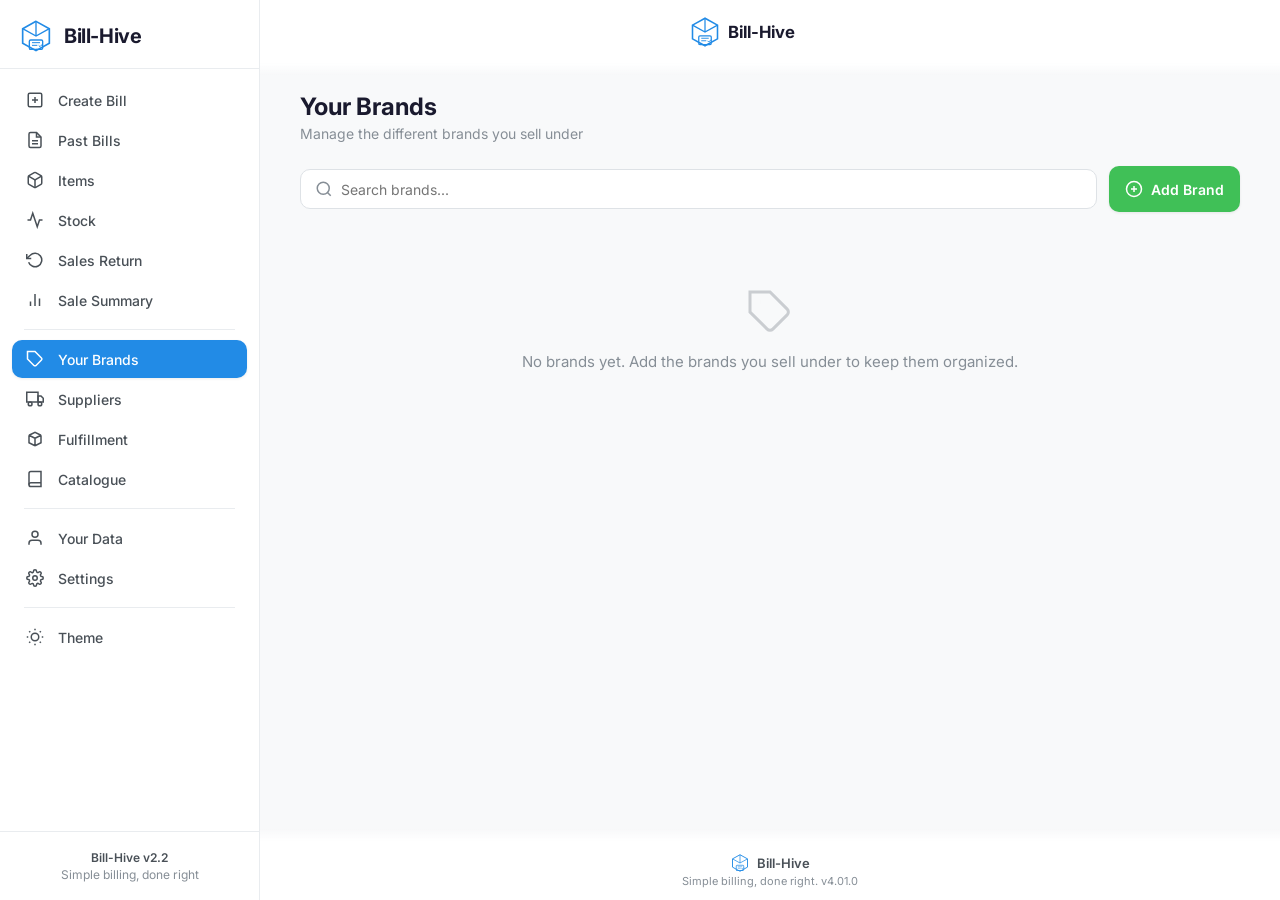
==== commit fe738603: "fix: duplicate header logo + standalone pages missing desktop sidebar rail Two distinct bugs:  1. Do" ====
--- a/brands.html
+++ b/brands.html
@@ -310,7 +310,7 @@
     border-bottom: 1px solid var(--border-light);
     z-index: 210;
     display: grid;
-    grid-template-columns: 40px 1fr 40px;
+    grid-template-columns: 1fr 48px;
     align-items: center;
     padding: 0 16px;
     gap: 8px;
@@ -3431,6 +3431,55 @@
     color: var(--text-muted);
     font-size: 0.9rem;
     grid-column: 1 / -1;
+}
+
+
+/* ===================== DESKTOP RAIL ≥1024px ===================== */
+@media (min-width: 1024px) {
+    :root { --rail-width: 240px; }
+
+    body { padding-left: var(--rail-width); }
+
+    .sidebar {
+        left: 0; right: auto; top: 0;
+        width: var(--rail-width);
+        max-width: var(--rail-width);
+        transform: none !important;
+        border-left: none;
+        border-right: 1px solid var(--border-light);
+        z-index: 95;
+        box-shadow: none;
+    }
+
+    body.side-left .sidebar {
+        left: 0; right: auto;
+        transform: none !important;
+        border-right: 1px solid var(--border-light);
+        border-left: none;
+    }
+
+    .sidebar-overlay  { display: none !important; }
+    .sidebar-close    { display: none !important; }
+    .header-menu-btn  { display: none !important; }
+
+    .app-header {
+        left: var(--rail-width);
+        grid-template-columns: 1fr 48px;
+    }
+
+    body.side-left .app-header { left: var(--rail-width); right: 0; }
+
+    .app-footer { left: var(--rail-width); }
+
+    .main-content { max-width: 1280px; padding: 24px 32px; }
+
+    .sidebar-link { padding: 10px 14px; font-size: 0.875rem; }
+    .sidebar-link svg { width: 18px; height: 18px; flex-shrink: 0; }
+}
+
+@media (min-width: 1280px) {
+    :root { --rail-width: 260px; }
+    .main-content { max-width: 1440px; padding: 28px 40px; }
 }
 
 </style>
@@ -3587,17 +3636,6 @@
 
     <!-- ===================== HEADER ===================== -->
     <header class="app-header">
-        <div class="header-left">
-            <svg class="header-brand-icon" viewBox="0 0 48 48" fill="none">
-                <path d="M24 2L4 13v22l20 11 20-11V13L24 2z" stroke="currentColor" stroke-width="2.5" fill="none"/>
-                <path d="M24 2v22M4 13l20 11 20-11" stroke="currentColor" stroke-width="2" fill="none"/>
-                <rect x="14" y="30" width="20" height="14" rx="2" stroke="currentColor" stroke-width="2" fill="none"/>
-                <line x1="18" y1="34" x2="30" y2="34" stroke="currentColor" stroke-width="1.5"/>
-                <line x1="18" y1="38" x2="26" y2="38" stroke="currentColor" stroke-width="1.5"/>
-                <path d="M28 38l2 2 4-4" stroke="currentColor" stroke-width="1.5" fill="none"/>
-                <line x1="14" y1="44" x2="34" y2="44" stroke="currentColor" stroke-width="1.5" stroke-dasharray="3 2"/>
-            </svg>
-        </div>
         <div class="header-center">
             <div class="logo-container" id="header-logo-container" onclick="window.location.reload()" style="cursor:pointer;" title="Reload">
                 <img id="header-logo" src="" alt="Company Logo" style="display:none;">
@@ -4338,7 +4376,7 @@
             : `<svg viewBox="0 0 24 24" fill="none" stroke="currentColor" stroke-width="1.5"><rect x="3" y="3" width="18" height="18" rx="2"/><circle cx="8.5" cy="8.5" r="1.5"/><polyline points="21 15 16 10 5 21"/></svg>`;
         const stock = it.trackStock === false ? '' : it.stock <= 0 ? 'Out of stock' : it.stock <= 5 ? `${it.stock} left` : `${it.stock} in stock`;
         return `
-        <div class="brand-product-card" onclick="closeBrandPage()">
+        <div class="brand-product-card" onclick="openBrandItemPage(${it.id})">
             <div class="brand-product-img">${img}</div>
             <div class="brand-product-info">
                 <div class="brand-product-name">${escapeHtml(it.name)}</div>
@@ -4355,6 +4393,120 @@
 function closeBrandPage() {
     $('#brand-page-modal').classList.remove('active');
     document.body.style.overflow = '';
+}
+
+// ===================== BRAND ITEM PRODUCT PAGE =====================
+let brandItemPGIndex = 0;
+let brandItemPGImages = [];
+
+function openBrandItemPage(itemId) {
+    const it = BItems.find(i => i.id === itemId);
+    if (!it) return;
+
+    brandItemPGImages = Array.isArray(it.images) ? it.images.filter(Boolean) : [];
+    brandItemPGIndex = 0;
+
+    $('#brand-item-title').textContent = it.name;
+    $('#brand-item-name').textContent = it.name;
+
+    const brandBadge = $('#brand-item-brand-badge');
+    if (it.brand) { brandBadge.textContent = it.brand; brandBadge.style.display = 'inline-block'; }
+    else { brandBadge.style.display = 'none'; }
+
+    $('#brand-item-price').textContent = formatCurrency(it.price || 0);
+    const costEl = $('#brand-item-cost');
+    costEl.textContent = it.cost ? `Cost: ${formatCurrency(it.cost)}` : '';
+
+    const stockEl = $('#brand-item-stock-badge');
+    if (it.trackStock === false) {
+        stockEl.className = 'product-page-stock-badge in-stock';
+        stockEl.textContent = 'Stock not tracked';
+    } else {
+        const stock = it.stock || 0;
+        if (stock <= 0) { stockEl.className = 'product-page-stock-badge out-stock'; stockEl.textContent = 'Out of Stock'; }
+        else if (stock <= 5) { stockEl.className = 'product-page-stock-badge low-stock'; stockEl.textContent = `Low Stock — ${stock} left`; }
+        else { stockEl.className = 'product-page-stock-badge in-stock'; stockEl.textContent = `In Stock — ${stock} units`; }
+    }
+
+    const specs = [
+        it.sku        ? ['SKU',          it.sku]        : null,
+        it.ean        ? ['Barcode / EAN', it.ean]        : null,
+        it.itemNumber ? ['Item Number',   it.itemNumber] : null,
+        ['Discount', `${it.discount || 0}%`],
+        ['Tax',      `${it.tax || 0}%`],
+    ].filter(Boolean);
+
+    $('#brand-item-specs').innerHTML = specs.map(([label, val]) => `
+        <div class="product-page-spec-row">
+            <span class="product-page-spec-label">${escapeHtml(label)}</span>
+            <span class="product-page-spec-value">${escapeHtml(String(val))}</span>
+        </div>`).join('');
+
+    brandItemRenderGallery();
+    $('#brand-item-modal').classList.add('active');
+    document.body.style.overflow = 'hidden';
+
+    // Touch swipe
+    const gallery = $('#brand-item-gallery');
+    gallery.addEventListener('touchstart', e => { brandItemPGTouchX = e.touches[0].clientX; }, { passive: true });
+    gallery.addEventListener('touchend', e => {
+        const dx = e.changedTouches[0].clientX - brandItemPGTouchX;
+        if (Math.abs(dx) > 40) brandItemMove(dx < 0 ? 1 : -1);
+    });
+}
+
+let brandItemPGTouchX = 0;
+
+function brandItemRenderGallery() {
+    const track = $('#brand-item-track');
+    const dots = $('#brand-item-dots');
+    const counter = $('#brand-item-counter');
+    const prev = $('#brand-item-prev');
+    const next = $('#brand-item-next');
+    const n = brandItemPGImages.length;
+
+    if (n === 0) {
+        track.innerHTML = `<div class="product-page-gallery-empty" style="flex:0 0 100%;width:100%;display:flex;">
+            <svg viewBox="0 0 24 24" fill="none" stroke="currentColor" stroke-width="1.5"><rect x="3" y="3" width="18" height="18" rx="2"/><circle cx="8.5" cy="8.5" r="1.5"/><polyline points="21 15 16 10 5 21"/></svg>
+            <span style="font-size:0.875rem;">No images</span></div>`;
+        dots.innerHTML = ''; counter.style.display = 'none';
+        prev.style.display = 'none'; next.style.display = 'none';
+        return;
+    }
+    track.innerHTML = brandItemPGImages.map(src => `<img src="${src}" alt="product">`).join('');
+    dots.innerHTML = brandItemPGImages.map((_, i) =>
+        `<button class="product-page-dot ${i === 0 ? 'active' : ''}" onclick="brandItemGoTo(${i})"></button>`).join('');
+    prev.style.display = n > 1 ? '' : 'none';
+    next.style.display = n > 1 ? '' : 'none';
+    counter.style.display = n > 1 ? '' : 'none';
+    brandItemUpdatePos(false);
+}
+
+function brandItemUpdatePos(animated = true) {
+    const track = $('#brand-item-track');
+    const counter = $('#brand-item-counter');
+    const n = brandItemPGImages.length;
+    track.style.transition = animated ? 'transform 0.32s cubic-bezier(0.4,0,0.2,1)' : 'none';
+    track.style.transform = `translateX(${-brandItemPGIndex * 100}%)`;
+    if (n > 1) counter.textContent = `${brandItemPGIndex + 1} / ${n}`;
+    $$('#brand-item-dots .product-page-dot').forEach((d, i) => d.classList.toggle('active', i === brandItemPGIndex));
+    $('#brand-item-prev').disabled = brandItemPGIndex === 0;
+    $('#brand-item-next').disabled = brandItemPGIndex === n - 1;
+}
+
+function brandItemMove(dir) {
+    brandItemPGIndex = Math.max(0, Math.min(brandItemPGImages.length - 1, brandItemPGIndex + dir));
+    brandItemUpdatePos(true);
+}
+
+function brandItemGoTo(idx) {
+    brandItemPGIndex = idx;
+    brandItemUpdatePos(true);
+}
+
+function closeBrandItemPage() {
+    $('#brand-item-modal').classList.remove('active');
+    document.body.style.overflow = 'hidden'; // keep brand page scroll locked
 }
 
 function editBrandFromPage() {
@@ -4553,7 +4705,43 @@
         </svg>
         <p>Click or press any key to continue</p>
     </div>
-    <!-- ===================== BRAND PAGE MODAL (ecom-style, v4.04.2) ===================== -->
+    <!-- ===================== BRAND ITEM PRODUCT PAGE ===================== -->
+    <div id="brand-item-modal" class="modal" style="z-index:1200;">
+        <div class="modal-overlay" onclick="closeBrandItemPage()"></div>
+        <div class="modal-content">
+            <div class="modal-header">
+                <h3 id="brand-item-title" style="font-size:0.95rem;font-weight:700;max-width:calc(100% - 48px);overflow:hidden;text-overflow:ellipsis;white-space:nowrap;"></h3>
+                <button class="modal-close" onclick="closeBrandItemPage()">
+                    <svg viewBox="0 0 24 24" fill="none" stroke="currentColor" stroke-width="2"><line x1="18" y1="6" x2="6" y2="18"/><line x1="6" y1="6" x2="18" y2="18"/></svg>
+                </button>
+            </div>
+            <div class="modal-body" style="padding:0 16px 20px;">
+                <div class="product-page-gallery" id="brand-item-gallery">
+                    <div class="product-page-gallery-track" id="brand-item-track"></div>
+                    <button class="product-page-arrow prev" id="brand-item-prev" onclick="brandItemMove(-1)">
+                        <svg viewBox="0 0 24 24" fill="none" stroke="currentColor" stroke-width="2.5"><polyline points="15 18 9 12 15 6"/></svg>
+                    </button>
+                    <button class="product-page-arrow next" id="brand-item-next" onclick="brandItemMove(1)">
+                        <svg viewBox="0 0 24 24" fill="none" stroke="currentColor" stroke-width="2.5"><polyline points="9 18 15 12 9 6"/></svg>
+                    </button>
+                    <div class="product-page-img-counter" id="brand-item-counter" style="display:none;"></div>
+                </div>
+                <div class="product-page-dots" id="brand-item-dots"></div>
+                <div class="product-page-info">
+                    <div class="product-page-name" id="brand-item-name"></div>
+                    <div id="brand-item-brand-badge" class="product-page-brand-badge" style="display:none;"></div>
+                    <div class="product-page-price-row">
+                        <div class="product-page-price" id="brand-item-price"></div>
+                        <div class="product-page-cost" id="brand-item-cost"></div>
+                    </div>
+                    <div id="brand-item-stock-badge" class="product-page-stock-badge"></div>
+                    <div class="product-page-specs" id="brand-item-specs"></div>
+                </div>
+            </div>
+        </div>
+    </div>
+
+</body>
     <div id="brand-page-modal" class="modal brand-page-modal">
         <div class="modal-overlay" onclick="closeBrandPage()"></div>
         <div class="modal-content brand-page-content">
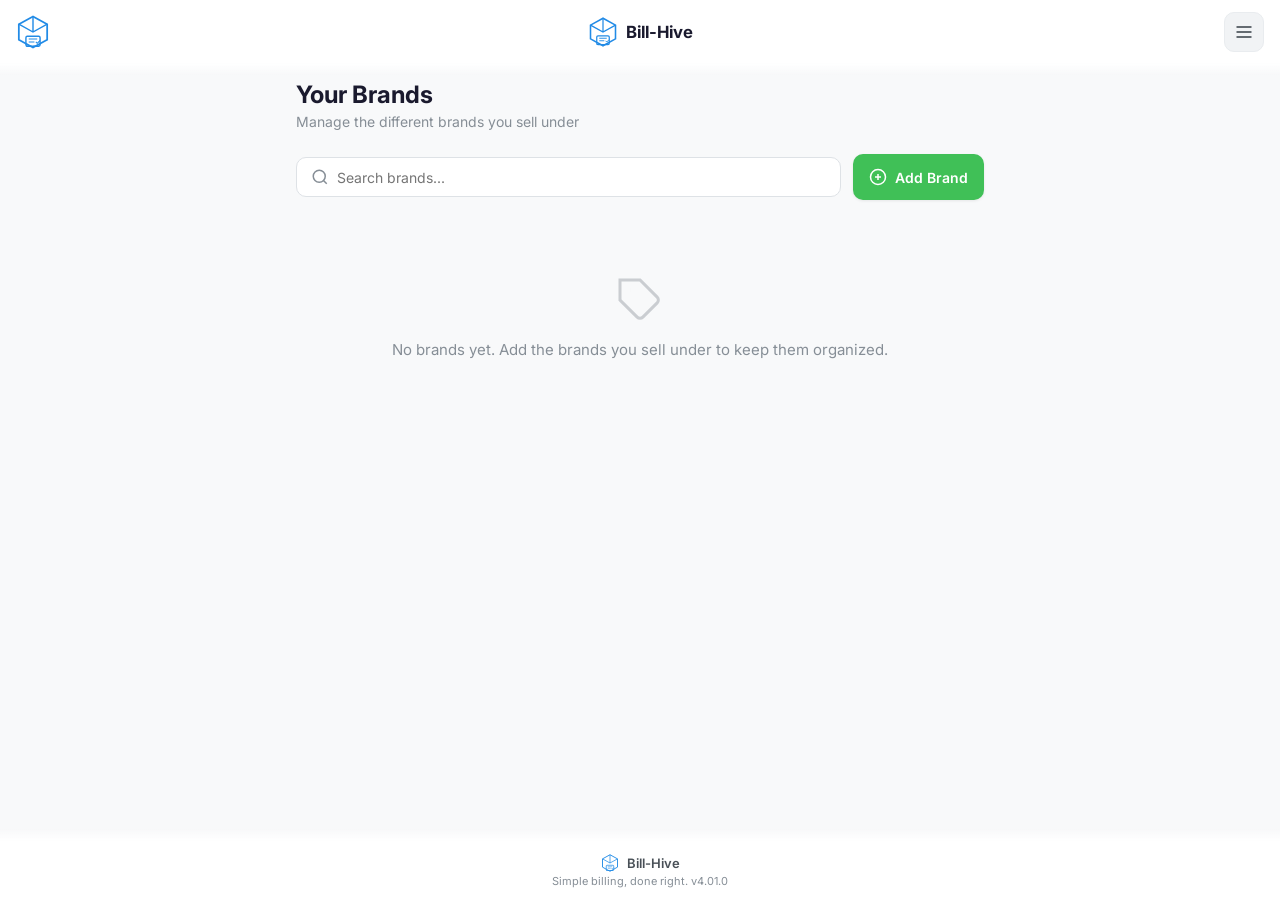
==== commit 74af6b4f: "revert: restore original sidebar/layout from commit 116c23e9d05c + PO confirm fix Reverts all deskto" ====
--- a/brands.html
+++ b/brands.html
@@ -2,7 +2,7 @@
 <html lang="en">
 <head>
     <meta charset="UTF-8">
-    <meta name="viewport" content="width=device-width, initial-scale=1.0, maximum-scale=1.0, user-scalable=no">
+    <meta name="viewport" content="width=device-width, initial-scale=1.0, viewport-fit=cover">
     <title>Your Brands — Bill-Hive</title>
     <link rel="manifest" href="manifest.json">
     <meta name="theme-color" content="#228be6">
@@ -310,7 +310,7 @@
     border-bottom: 1px solid var(--border-light);
     z-index: 210;
     display: grid;
-    grid-template-columns: 1fr 48px;
+    grid-template-columns: 40px 1fr 40px;
     align-items: center;
     padding: 0 16px;
     gap: 8px;
@@ -1375,7 +1375,7 @@
 .brand-card-logo {
     width: 100%;
     aspect-ratio: 4 / 1;
-    background: var(--bg-tertiary);
+    background: #ffffff;
     display: flex;
     align-items: center;
     justify-content: center;
@@ -1605,13 +1605,50 @@
 }
 
 #brand-form-logo-preview {
+    display: block;
+    max-width: 100%;
+    max-height: 90px;
+    object-fit: contain;
+    border-radius: var(--radius-sm);
+}
+
+.brand-logo-preview-wrap {
+    display: flex;
+    flex-direction: column;
+    align-items: center;
+    gap: 10px;
+    width: 100%;
+    padding: 4px 0;
+    position: relative;
+    z-index: 1;
+}
+
+.brand-logo-remove-btn {
     position: absolute;
-    inset: 8px;
-    max-width: calc(100% - 16px);
-    max-height: calc(100% - 16px);
-    object-fit: contain;
-    z-index: 1;
-    border-radius: var(--radius-sm);
+    top: -8px;
+    right: -8px;
+    width: 24px;
+    height: 24px;
+    border-radius: 50%;
+    background: var(--accent-danger, #e03131);
+    border: none;
+    color: #fff;
+    display: flex;
+    align-items: center;
+    justify-content: center;
+    cursor: pointer;
+    z-index: 3;
+    padding: 0;
+    transition: transform var(--transition-fast);
+}
+
+.brand-logo-remove-btn:hover {
+    transform: scale(1.15);
+}
+
+.brand-logo-remove-btn svg {
+    width: 12px;
+    height: 12px;
 }
 
 /* ===================== SETTINGS PAGE ===================== */
@@ -3431,55 +3468,6 @@
     color: var(--text-muted);
     font-size: 0.9rem;
     grid-column: 1 / -1;
-}
-
-
-/* ===================== DESKTOP RAIL ≥1024px ===================== */
-@media (min-width: 1024px) {
-    :root { --rail-width: 240px; }
-
-    body { padding-left: var(--rail-width); }
-
-    .sidebar {
-        left: 0; right: auto; top: 0;
-        width: var(--rail-width);
-        max-width: var(--rail-width);
-        transform: none !important;
-        border-left: none;
-        border-right: 1px solid var(--border-light);
-        z-index: 95;
-        box-shadow: none;
-    }
-
-    body.side-left .sidebar {
-        left: 0; right: auto;
-        transform: none !important;
-        border-right: 1px solid var(--border-light);
-        border-left: none;
-    }
-
-    .sidebar-overlay  { display: none !important; }
-    .sidebar-close    { display: none !important; }
-    .header-menu-btn  { display: none !important; }
-
-    .app-header {
-        left: var(--rail-width);
-        grid-template-columns: 1fr 48px;
-    }
-
-    body.side-left .app-header { left: var(--rail-width); right: 0; }
-
-    .app-footer { left: var(--rail-width); }
-
-    .main-content { max-width: 1280px; padding: 24px 32px; }
-
-    .sidebar-link { padding: 10px 14px; font-size: 0.875rem; }
-    .sidebar-link svg { width: 18px; height: 18px; flex-shrink: 0; }
-}
-
-@media (min-width: 1280px) {
-    :root { --rail-width: 260px; }
-    .main-content { max-width: 1440px; padding: 28px 40px; }
 }
 
 </style>
@@ -3636,6 +3624,17 @@
 
     <!-- ===================== HEADER ===================== -->
     <header class="app-header">
+        <div class="header-left">
+            <svg class="header-brand-icon" viewBox="0 0 48 48" fill="none">
+                <path d="M24 2L4 13v22l20 11 20-11V13L24 2z" stroke="currentColor" stroke-width="2.5" fill="none"/>
+                <path d="M24 2v22M4 13l20 11 20-11" stroke="currentColor" stroke-width="2" fill="none"/>
+                <rect x="14" y="30" width="20" height="14" rx="2" stroke="currentColor" stroke-width="2" fill="none"/>
+                <line x1="18" y1="34" x2="30" y2="34" stroke="currentColor" stroke-width="1.5"/>
+                <line x1="18" y1="38" x2="26" y2="38" stroke="currentColor" stroke-width="1.5"/>
+                <path d="M28 38l2 2 4-4" stroke="currentColor" stroke-width="1.5" fill="none"/>
+                <line x1="14" y1="44" x2="34" y2="44" stroke="currentColor" stroke-width="1.5" stroke-dasharray="3 2"/>
+            </svg>
+        </div>
         <div class="header-center">
             <div class="logo-container" id="header-logo-container" onclick="window.location.reload()" style="cursor:pointer;" title="Reload">
                 <img id="header-logo" src="" alt="Company Logo" style="display:none;">
@@ -3736,7 +3735,7 @@
                         <label>Brand Logo</label>
                         <div class="logo-upload-area" id="brand-logo-upload-area">
                             <input type="file" id="brand-form-logo-input" accept="image/*" onchange="handleBrandLogoUpload(event)">
-                            <div class="logo-upload-content">
+                            <div class="logo-upload-content" id="brand-logo-upload-hint">
                                 <svg viewBox="0 0 24 24" fill="none" stroke="currentColor" stroke-width="2">
                                     <path d="M21 15v4a2 2 0 01-2 2H5a2 2 0 01-2-2v-4"/>
                                     <polyline points="17 8 12 3 7 8"/>
@@ -3745,7 +3744,12 @@
                                 <span>Click to upload logo</span>
                                 <small>4:1 ratio recommended &middot; PNG, JPG, SVG &middot; max 2MB</small>
                             </div>
-                            <img id="brand-form-logo-preview" src="" alt="Logo Preview" style="display:none;">
+                            <div class="brand-logo-preview-wrap" id="brand-logo-preview-wrap" style="display:none;">
+                                <img id="brand-form-logo-preview" src="" alt="Logo Preview">
+                                <button type="button" class="brand-logo-remove-btn" onclick="removeBrandLogo(event)" title="Remove logo">
+                                    <svg viewBox="0 0 24 24" fill="none" stroke="currentColor" stroke-width="2.5"><line x1="18" y1="6" x2="6" y2="18"/><line x1="6" y1="6" x2="18" y2="18"/></svg>
+                                </button>
+                            </div>
                         </div>
                     </div>
                     <div class="form-group full-width">
@@ -4604,8 +4608,12 @@
     brandFormLogoData = '';
     const title = $('#brand-modal-title');
     const preview = $('#brand-form-logo-preview');
+    const previewWrap = $('#brand-logo-preview-wrap');
+    const uploadHint = $('#brand-logo-upload-hint');
     preview.style.display = 'none';
     preview.src = '';
+    previewWrap.style.display = 'none';
+    uploadHint.style.display = '';
 
     if (id) {
         const b = Brands.find(x => x.id === id);
@@ -4620,6 +4628,8 @@
             brandFormLogoData = b.logo;
             preview.src = b.logo;
             preview.style.display = 'block';
+            previewWrap.style.display = 'flex';
+            uploadHint.style.display = 'none';
         }
     } else {
         title.textContent = 'Add Brand';
@@ -4641,18 +4651,35 @@
 function handleBrandLogoUpload(event) {
     const file = event.target.files[0];
     if (!file) return;
-    if (file.size > 2 * 1024 * 1024) {
-        showToast('Logo must be under 2MB');
-        return;
-    }
+    if (file.size > 2 * 1024 * 1024) { showToast('Logo must be under 2MB'); return; }
     const reader = new FileReader();
     reader.onload = (e) => {
-        brandFormLogoData = e.target.result;
-        const preview = $('#brand-form-logo-preview');
-        preview.src = brandFormLogoData;
-        preview.style.display = 'block';
+        BHImageEditor.open(e.target.result, { title: 'Edit Brand Logo' }).then(dataUrl => {
+            brandFormLogoData = dataUrl;
+            const preview = $('#brand-form-logo-preview');
+            const previewWrap = $('#brand-logo-preview-wrap');
+            const uploadHint = $('#brand-logo-upload-hint');
+            preview.src = dataUrl;
+            preview.style.display = 'block';
+            previewWrap.style.display = 'flex';
+            uploadHint.style.display = 'none';
+        }).catch(() => {});
     };
     reader.readAsDataURL(file);
+    event.target.value = '';
+}
+
+function removeBrandLogo(event) {
+    event.stopPropagation();
+    brandFormLogoData = '';
+    const preview = $('#brand-form-logo-preview');
+    const previewWrap = $('#brand-logo-preview-wrap');
+    const uploadHint = $('#brand-logo-upload-hint');
+    preview.src = '';
+    preview.style.display = 'none';
+    previewWrap.style.display = 'none';
+    uploadHint.style.display = '';
+    $('#brand-form-logo-input').value = '';
 }
 
 async function saveBrandForm() {
@@ -4695,6 +4722,7 @@
 
     </script>
 
+    <script src="image-editor.js"></script>
     <script>if("serviceWorker" in navigator){navigator.serviceWorker.register("sw.js").catch(()=>{});}</script>
 
     <!-- ===================== SCREEN SAVER OVERLAY (v4.02.0 Part 1) ===================== -->
